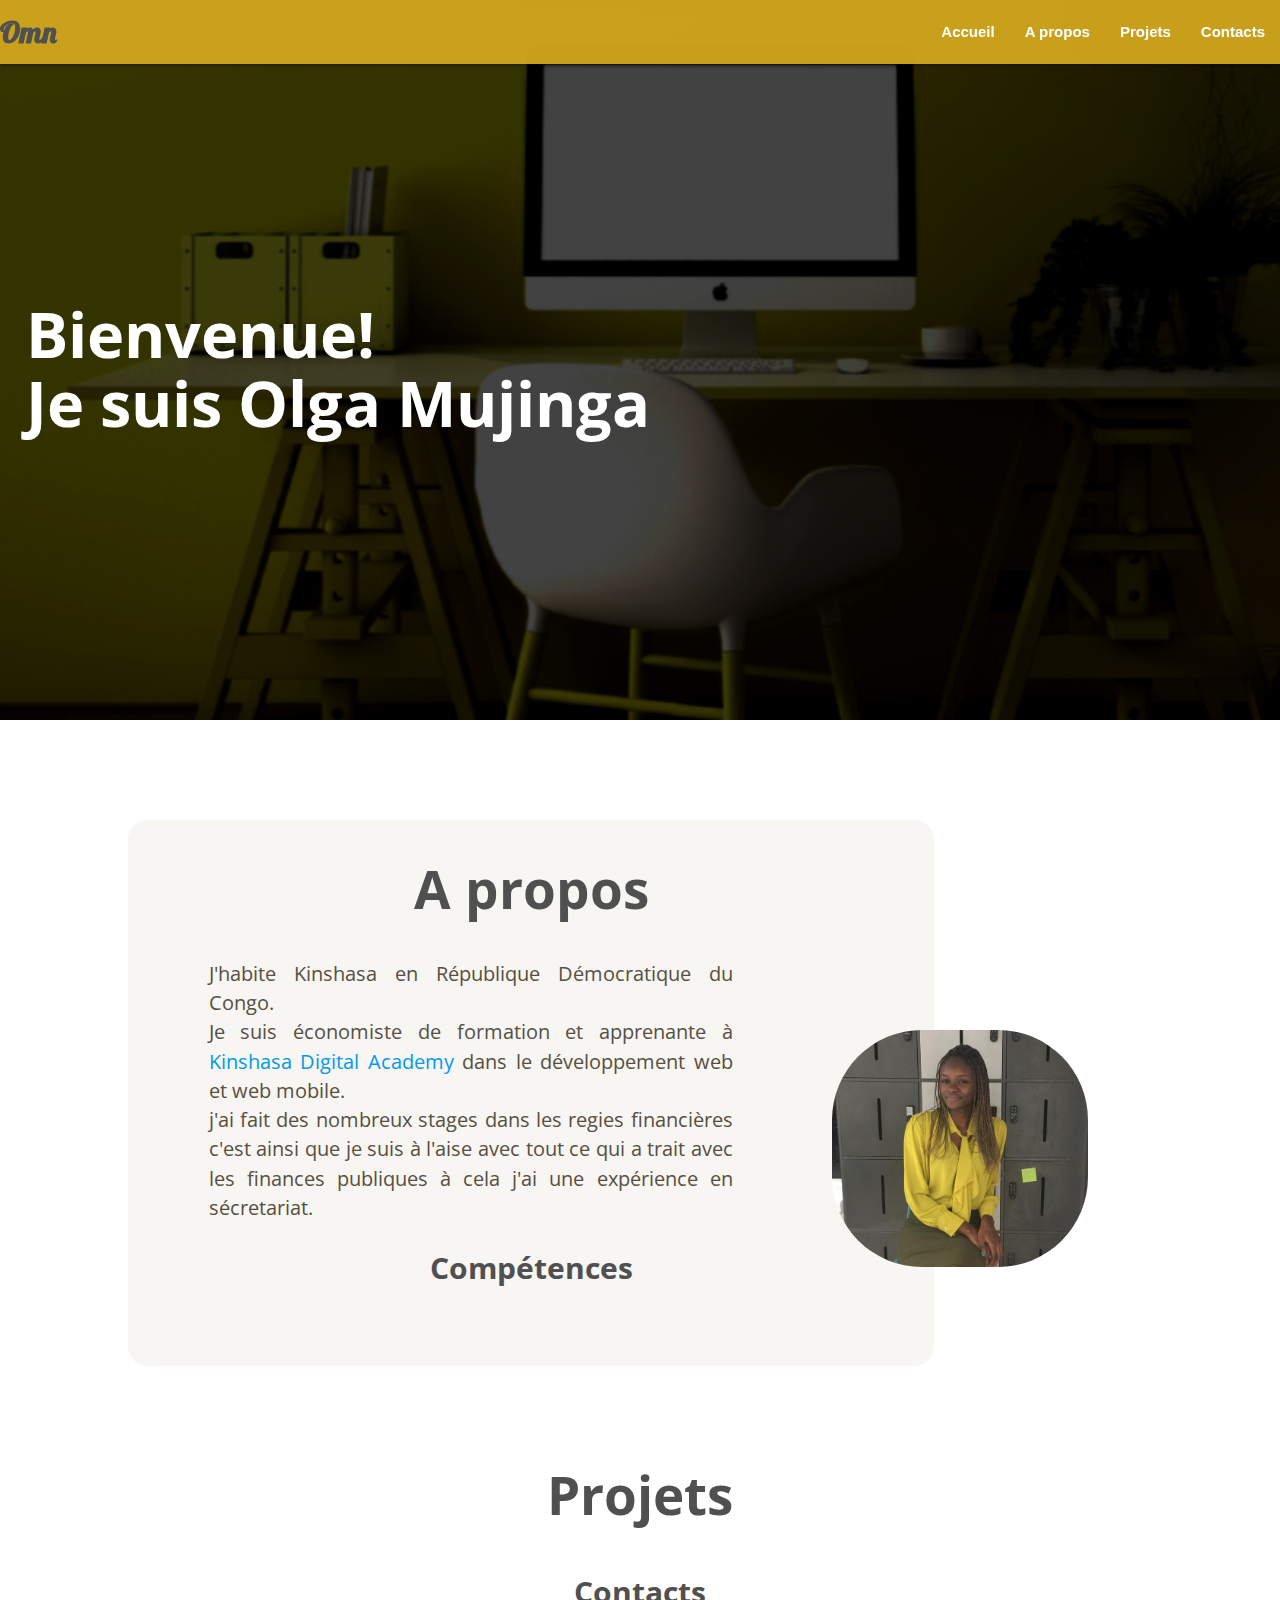
==== index.html @ b08cb693 "mon premier commit" ====
<!DOCTYPE html>
<html lang="en">
  <head>
    <meta charset="UTF-8" />
    <meta http-equiv="X-UA-Compatible" content="IE=edge" />
    <meta name="viewport" content="width=device-width, initial-scale=1.0" />
    <link
      rel="stylesheet"
      href="https://cdnjs.cloudflare.com/ajax/libs/font-awesome/5.15.3/css/all.min.css"
      integrity="sha512-iBBXm8fW90+nuLcSKlbmrPcLa0OT92xO1BIsZ+ywDWZCvqsWgccV3gFoRBv0z+8dLJgyAHIhR35VZc2oM/gI1w=="
      crossorigin="anonymous"
    />
    <link rel="stylesheet" href="css/style.css" />
    <link rel="shortcut icon" href="img/logo.png" type="image/x-icon">

    <title>Document</title>
  </head>
  <body>
    <header>
      <nav class="yellow darken-3">
        <div class="nav-wrapper nav-background">
          <a href="#!" class="nav-background__logo">Omn</a>

          <ul id="nav-mobile" class="right hide-on-med-and-down">
            <li><a href="#section-un">Accueil</a></li>
            <li><a href="#section-deux">A propos</a></li>
            <li><a href="#section-trois">Projets</a></li>
            <li><a href="#section-quatre">Contacts</a></li>
          </ul>

          <a href="#section" data-target="mobile-demo" class="sidenav-trigger">
            <i class="material-icons">Accueil</i></a
          >
          <a
            href="#section-deux"
            data-target="mobile-demo"
            class="sidenav-trigger"
          >
            <i class="material-icons">A propos</i></a
          >
          <a
            href="#section-trois"
            data-target="mobile-demo"
            class="sidenav-trigger"
          >
            <i class="material-icons">Projets</i>
          </a>
          <a
            href="#section-quatre"
            data-target="mobile-demo"
            class="sidenav-trigger"
          >
            <i class="material-icons">Contacts</i></a
          >
        </div>
      </nav>
    </header>
    <section id="section-un" class="section">
      <h1 id="section-un-bienvenu" class="section__bienvenu">
        Bienvenue!
        <br />
        Je suis Olga Mujinga
      </h1>
    </section>

    <section id="section-deux" class="section-deux">
      <div class="section-deux__div1">
        <h2>A propos</h2>
        <p class="section-deux__para">
          J'habite Kinshasa en République Démocratique du Congo. <br />
          Je suis économiste de formation et apprenante à
          <a class="para--link" href="https://www.kinshasadigital.com/academy">
            Kinshasa Digital Academy</a
          >
          dans le développement web et web mobile. <br />
          j'ai fait des nombreux stages dans les regies financières c'est ainsi
          que je suis à l'aise avec tout ce qui a trait avec les finances
          publiques à cela j'ai une expérience en sécretariat.
        </p>
        <p>
          <img
            class="section-deux__img"
            src="img/photolga.jpeg"
            alt="photo d'olga"
          />
        </p>
        <h3>Compétences</h3>
        <p class="section-deux__illustration">
          <i class="fab fa-html5"></i>
          <i class="fab fa-css3"></i>
          <i class="fab fa-js"></i>
          <i class="fab fa-sass"></i>
        </p>
      </div>
    </section>
    <section id="section-trois" class="section-trois">
      <h2 class="section-trois__titre">Projets</h2>
      <div id="liste-projet" class="section-trois__div-global"></div>
    </section>
    <footer id="section-quatre" class="contact">
      <h3>Contacts</h3>
      <div class="section-quatre__illustration">
        <a href="https://github.com/Olga-1234 " target="blank"
          ><i class="fab fa-contact fa-github"></i
        ></a>
        <a href="mailto:monaolgita@gmail.com" target="blank"
          ><i class="fas fa-contact fa-envelope"></i
        ></a>
        <a href=""><i class="fab fa-contact fa-linkedin-in"></i> </a>
      </div>
    </footer>
    <script src="js/animation.js"></script>
    <script src="js/ajax_projets.js"></script>
  </body>
</html>
---- css/style.css ----
@charset "UTF-8";
@import url("https://fonts.googleapis.com/css2?family=Open+Sans:wght@800&display=swap");
@import url("https://fonts.googleapis.com/css2?family=Lobster&display=swap");
* {
  margin: 0;
  padding: 0;
}

html {
  overflow-x: hidden;
}

header {
  width: 100% !important;
  height: none !important;
  position: fixed;
  z-index: 99999;
}

.section {
  width: 100vw !important;
  height: 80vh !important;
  background-color: none !important;
  font-weight: none !important;
  background-image: url("/img/arriere.png") !important;
  background-repeat: no-repeat;
  background-size: cover;
  color: white !important;
  font-size: none !important;
  font-weight: bold;
  font-family: "Open Sans";
  display: flex;
  align-items: center;
  padding: 0 2vw;
}

.nav-background {
  background-color: none !important;
  font-weight: bold !important;
  background-image: none !important;
  background-repeat: no-repeat;
  background-size: cover;
  z-index: 99999;
}
.nav-background__logo {
  position: absolute;
  color: #505050;
  display: inline-block;
  font-size: 2rem;
  padding: 0;
  font-family: "Lobster";
}

@media (max-width: 767px) {
  .nav-background__logo {
    color: transparent;
  }
}
.material-icons {
  font-size: 0.9rem !important;
}

.slidein {
  animation-duration: 3s;
  animation-name: slidein;
  animation-iteration-count: 1;
  animation-direction: normal;
}

@keyframes slidein {
  from {
    margin-left: 40%;
    height: -3%;
  }
  to {
    margin-left: 0%;
    height: -3%;
  }
}
.section-deux {
  padding: 5% 0% 0 10%;
}
.section-deux__div1 {
  background-color: #f6f5f0e5;
  width: 70% !important;
  height: auto !important;
  border-radius: 20px;
}
.section-deux__para {
  width: 65% !important;
  height: auto !important;
  color: #584f43 !important;
  font-size: none !important;
  font-weight: none;
  font-family: "Open Sans";
  font-size: 1.3rem !important;
  text-align: justify;
  margin: 5% 0 0 10%;
}
.section-deux__para--link {
  color: #44351f;
}
.section-deux__img {
  position: absolute;
  border-radius: 90px;
  width: 20% !important;
  height: auto !important;
  margin-left: 55%;
  margin-top: -15%;
}
.section-deux__illustration {
  display: flex;
  justify-content: space-evenly;
  padding-top: 5%;
  padding-bottom: 3%;
}

.fab {
  font-size: 3rem;
}

.fa-html5 {
  color: red;
}

.fa-css3 {
  color: blue;
}

.fa-js {
  color: yellow;
}

.fa-sass {
  color: #d0359b;
}

.section-trois {
  width: 100vw !important;
  height: auto !important;
}
.section-trois .section-trois__div-global {
  display: flex;
  flex-direction: column;
  justify-content: space-around;
  width: 100% !important;
  height: auto !important;
}
.section-trois .section-trois__div-global .div-global__div1 {
  width: 100% !important;
  height: auto !important;
  display: flex;
  flex-direction: row;
  justify-content: space-around;
  padding: 4vh 0;
}
.section-trois .section-trois__div-global .div-global__div1 .div1__titre {
  width: 30% !important;
  height: 100% !important;
}
.section-trois .section-trois__div-global .div-global__div1 .div1__img {
  width: 100% !important;
  height: 100% !important;
  border-radius: 10px;
}
.section-trois .section-trois__div-global .div-global__div1 .div1__text {
  width: 50% !important;
  height: 100% !important;
  border-radius: 10px;
  padding-left: 1rem;
  padding-bottom: 2rem;
  color: #584f43;
  background-color: #f6f5f0e5 !important;
  font-weight: bold !important;
  background-image: none !important;
  background-repeat: no-repeat;
  background-size: cover;
}

.section-quatre__illustration {
  display: flex;
  justify-content: space-evenly;
  padding-top: 5%;
  padding-bottom: 10%;
}
.section-quatre__illustration a {
  font-size: 2rem;
}

.fa-contact {
  color: #423726;
}

.materialize-red {
  background-color: #e51c23 !important;
}

.materialize-red-text {
  color: #e51c23 !important;
}

.materialize-red.lighten-5 {
  background-color: #fdeaeb !important;
}

.materialize-red-text.text-lighten-5 {
  color: #fdeaeb !important;
}

.materialize-red.lighten-4 {
  background-color: #f8c1c3 !important;
}

.materialize-red-text.text-lighten-4 {
  color: #f8c1c3 !important;
}

.materialize-red.lighten-3 {
  background-color: #f3989b !important;
}

.materialize-red-text.text-lighten-3 {
  color: #f3989b !important;
}

.materialize-red.lighten-2 {
  background-color: #ee6e73 !important;
}

.materialize-red-text.text-lighten-2 {
  color: #ee6e73 !important;
}

.materialize-red.lighten-1 {
  background-color: #ea454b !important;
}

.materialize-red-text.text-lighten-1 {
  color: #ea454b !important;
}

.materialize-red.darken-1 {
  background-color: #d0181e !important;
}

.materialize-red-text.text-darken-1 {
  color: #d0181e !important;
}

.materialize-red.darken-2 {
  background-color: #b9151b !important;
}

.materialize-red-text.text-darken-2 {
  color: #b9151b !important;
}

.materialize-red.darken-3 {
  background-color: #a21318 !important;
}

.materialize-red-text.text-darken-3 {
  color: #a21318 !important;
}

.materialize-red.darken-4 {
  background-color: #8b1014 !important;
}

.materialize-red-text.text-darken-4 {
  color: #8b1014 !important;
}

.red {
  background-color: #F44336 !important;
}

.red-text {
  color: #F44336 !important;
}

.red.lighten-5 {
  background-color: #FFEBEE !important;
}

.red-text.text-lighten-5 {
  color: #FFEBEE !important;
}

.red.lighten-4 {
  background-color: #FFCDD2 !important;
}

.red-text.text-lighten-4 {
  color: #FFCDD2 !important;
}

.red.lighten-3 {
  background-color: #EF9A9A !important;
}

.red-text.text-lighten-3 {
  color: #EF9A9A !important;
}

.red.lighten-2 {
  background-color: #E57373 !important;
}

.red-text.text-lighten-2 {
  color: #E57373 !important;
}

.red.lighten-1 {
  background-color: #EF5350 !important;
}

.red-text.text-lighten-1 {
  color: #EF5350 !important;
}

.red.darken-1 {
  background-color: #E53935 !important;
}

.red-text.text-darken-1 {
  color: #E53935 !important;
}

.red.darken-2 {
  background-color: #D32F2F !important;
}

.red-text.text-darken-2 {
  color: #D32F2F !important;
}

.red.darken-3 {
  background-color: #C62828 !important;
}

.red-text.text-darken-3 {
  color: #C62828 !important;
}

.red.darken-4 {
  background-color: #B71C1C !important;
}

.red-text.text-darken-4 {
  color: #B71C1C !important;
}

.red.accent-1 {
  background-color: #FF8A80 !important;
}

.red-text.text-accent-1 {
  color: #FF8A80 !important;
}

.red.accent-2 {
  background-color: #FF5252 !important;
}

.red-text.text-accent-2 {
  color: #FF5252 !important;
}

.red.accent-3 {
  background-color: #FF1744 !important;
}

.red-text.text-accent-3 {
  color: #FF1744 !important;
}

.red.accent-4 {
  background-color: #D50000 !important;
}

.red-text.text-accent-4 {
  color: #D50000 !important;
}

.pink {
  background-color: #e91e63 !important;
}

.pink-text {
  color: #e91e63 !important;
}

.pink.lighten-5 {
  background-color: #fce4ec !important;
}

.pink-text.text-lighten-5 {
  color: #fce4ec !important;
}

.pink.lighten-4 {
  background-color: #f8bbd0 !important;
}

.pink-text.text-lighten-4 {
  color: #f8bbd0 !important;
}

.pink.lighten-3 {
  background-color: #f48fb1 !important;
}

.pink-text.text-lighten-3 {
  color: #f48fb1 !important;
}

.pink.lighten-2 {
  background-color: #f06292 !important;
}

.pink-text.text-lighten-2 {
  color: #f06292 !important;
}

.pink.lighten-1 {
  background-color: #ec407a !important;
}

.pink-text.text-lighten-1 {
  color: #ec407a !important;
}

.pink.darken-1 {
  background-color: #d81b60 !important;
}

.pink-text.text-darken-1 {
  color: #d81b60 !important;
}

.pink.darken-2 {
  background-color: #c2185b !important;
}

.pink-text.text-darken-2 {
  color: #c2185b !important;
}

.pink.darken-3 {
  background-color: #ad1457 !important;
}

.pink-text.text-darken-3 {
  color: #ad1457 !important;
}

.pink.darken-4 {
  background-color: #880e4f !important;
}

.pink-text.text-darken-4 {
  color: #880e4f !important;
}

.pink.accent-1 {
  background-color: #ff80ab !important;
}

.pink-text.text-accent-1 {
  color: #ff80ab !important;
}

.pink.accent-2 {
  background-color: #ff4081 !important;
}

.pink-text.text-accent-2 {
  color: #ff4081 !important;
}

.pink.accent-3 {
  background-color: #f50057 !important;
}

.pink-text.text-accent-3 {
  color: #f50057 !important;
}

.pink.accent-4 {
  background-color: #c51162 !important;
}

.pink-text.text-accent-4 {
  color: #c51162 !important;
}

.purple {
  background-color: #9c27b0 !important;
}

.purple-text {
  color: #9c27b0 !important;
}

.purple.lighten-5 {
  background-color: #f3e5f5 !important;
}

.purple-text.text-lighten-5 {
  color: #f3e5f5 !important;
}

.purple.lighten-4 {
  background-color: #e1bee7 !important;
}

.purple-text.text-lighten-4 {
  color: #e1bee7 !important;
}

.purple.lighten-3 {
  background-color: #ce93d8 !important;
}

.purple-text.text-lighten-3 {
  color: #ce93d8 !important;
}

.purple.lighten-2 {
  background-color: #ba68c8 !important;
}

.purple-text.text-lighten-2 {
  color: #ba68c8 !important;
}

.purple.lighten-1 {
  background-color: #ab47bc !important;
}

.purple-text.text-lighten-1 {
  color: #ab47bc !important;
}

.purple.darken-1 {
  background-color: #8e24aa !important;
}

.purple-text.text-darken-1 {
  color: #8e24aa !important;
}

.purple.darken-2 {
  background-color: #7b1fa2 !important;
}

.purple-text.text-darken-2 {
  color: #7b1fa2 !important;
}

.purple.darken-3 {
  background-color: #6a1b9a !important;
}

.purple-text.text-darken-3 {
  color: #6a1b9a !important;
}

.purple.darken-4 {
  background-color: #4a148c !important;
}

.purple-text.text-darken-4 {
  color: #4a148c !important;
}

.purple.accent-1 {
  background-color: #ea80fc !important;
}

.purple-text.text-accent-1 {
  color: #ea80fc !important;
}

.purple.accent-2 {
  background-color: #e040fb !important;
}

.purple-text.text-accent-2 {
  color: #e040fb !important;
}

.purple.accent-3 {
  background-color: #d500f9 !important;
}

.purple-text.text-accent-3 {
  color: #d500f9 !important;
}

.purple.accent-4 {
  background-color: #aa00ff !important;
}

.purple-text.text-accent-4 {
  color: #aa00ff !important;
}

.deep-purple {
  background-color: #673ab7 !important;
}

.deep-purple-text {
  color: #673ab7 !important;
}

.deep-purple.lighten-5 {
  background-color: #ede7f6 !important;
}

.deep-purple-text.text-lighten-5 {
  color: #ede7f6 !important;
}

.deep-purple.lighten-4 {
  background-color: #d1c4e9 !important;
}

.deep-purple-text.text-lighten-4 {
  color: #d1c4e9 !important;
}

.deep-purple.lighten-3 {
  background-color: #b39ddb !important;
}

.deep-purple-text.text-lighten-3 {
  color: #b39ddb !important;
}

.deep-purple.lighten-2 {
  background-color: #9575cd !important;
}

.deep-purple-text.text-lighten-2 {
  color: #9575cd !important;
}

.deep-purple.lighten-1 {
  background-color: #7e57c2 !important;
}

.deep-purple-text.text-lighten-1 {
  color: #7e57c2 !important;
}

.deep-purple.darken-1 {
  background-color: #5e35b1 !important;
}

.deep-purple-text.text-darken-1 {
  color: #5e35b1 !important;
}

.deep-purple.darken-2 {
  background-color: #512da8 !important;
}

.deep-purple-text.text-darken-2 {
  color: #512da8 !important;
}

.deep-purple.darken-3 {
  background-color: #4527a0 !important;
}

.deep-purple-text.text-darken-3 {
  color: #4527a0 !important;
}

.deep-purple.darken-4 {
  background-color: #311b92 !important;
}

.deep-purple-text.text-darken-4 {
  color: #311b92 !important;
}

.deep-purple.accent-1 {
  background-color: #b388ff !important;
}

.deep-purple-text.text-accent-1 {
  color: #b388ff !important;
}

.deep-purple.accent-2 {
  background-color: #7c4dff !important;
}

.deep-purple-text.text-accent-2 {
  color: #7c4dff !important;
}

.deep-purple.accent-3 {
  background-color: #651fff !important;
}

.deep-purple-text.text-accent-3 {
  color: #651fff !important;
}

.deep-purple.accent-4 {
  background-color: #6200ea !important;
}

.deep-purple-text.text-accent-4 {
  color: #6200ea !important;
}

.indigo {
  background-color: #3f51b5 !important;
}

.indigo-text {
  color: #3f51b5 !important;
}

.indigo.lighten-5 {
  background-color: #e8eaf6 !important;
}

.indigo-text.text-lighten-5 {
  color: #e8eaf6 !important;
}

.indigo.lighten-4 {
  background-color: #c5cae9 !important;
}

.indigo-text.text-lighten-4 {
  color: #c5cae9 !important;
}

.indigo.lighten-3 {
  background-color: #9fa8da !important;
}

.indigo-text.text-lighten-3 {
  color: #9fa8da !important;
}

.indigo.lighten-2 {
  background-color: #7986cb !important;
}

.indigo-text.text-lighten-2 {
  color: #7986cb !important;
}

.indigo.lighten-1 {
  background-color: #5c6bc0 !important;
}

.indigo-text.text-lighten-1 {
  color: #5c6bc0 !important;
}

.indigo.darken-1 {
  background-color: #3949ab !important;
}

.indigo-text.text-darken-1 {
  color: #3949ab !important;
}

.indigo.darken-2 {
  background-color: #303f9f !important;
}

.indigo-text.text-darken-2 {
  color: #303f9f !important;
}

.indigo.darken-3 {
  background-color: #283593 !important;
}

.indigo-text.text-darken-3 {
  color: #283593 !important;
}

.indigo.darken-4 {
  background-color: #1a237e !important;
}

.indigo-text.text-darken-4 {
  color: #1a237e !important;
}

.indigo.accent-1 {
  background-color: #8c9eff !important;
}

.indigo-text.text-accent-1 {
  color: #8c9eff !important;
}

.indigo.accent-2 {
  background-color: #536dfe !important;
}

.indigo-text.text-accent-2 {
  color: #536dfe !important;
}

.indigo.accent-3 {
  background-color: #3d5afe !important;
}

.indigo-text.text-accent-3 {
  color: #3d5afe !important;
}

.indigo.accent-4 {
  background-color: #304ffe !important;
}

.indigo-text.text-accent-4 {
  color: #304ffe !important;
}

.blue {
  background-color: #2196F3 !important;
}

.blue-text {
  color: #2196F3 !important;
}

.blue.lighten-5 {
  background-color: #E3F2FD !important;
}

.blue-text.text-lighten-5 {
  color: #E3F2FD !important;
}

.blue.lighten-4 {
  background-color: #BBDEFB !important;
}

.blue-text.text-lighten-4 {
  color: #BBDEFB !important;
}

.blue.lighten-3 {
  background-color: #90CAF9 !important;
}

.blue-text.text-lighten-3 {
  color: #90CAF9 !important;
}

.blue.lighten-2 {
  background-color: #64B5F6 !important;
}

.blue-text.text-lighten-2 {
  color: #64B5F6 !important;
}

.blue.lighten-1 {
  background-color: #42A5F5 !important;
}

.blue-text.text-lighten-1 {
  color: #42A5F5 !important;
}

.blue.darken-1 {
  background-color: #1E88E5 !important;
}

.blue-text.text-darken-1 {
  color: #1E88E5 !important;
}

.blue.darken-2 {
  background-color: #1976D2 !important;
}

.blue-text.text-darken-2 {
  color: #1976D2 !important;
}

.blue.darken-3 {
  background-color: #1565C0 !important;
}

.blue-text.text-darken-3 {
  color: #1565C0 !important;
}

.blue.darken-4 {
  background-color: #0D47A1 !important;
}

.blue-text.text-darken-4 {
  color: #0D47A1 !important;
}

.blue.accent-1 {
  background-color: #82B1FF !important;
}

.blue-text.text-accent-1 {
  color: #82B1FF !important;
}

.blue.accent-2 {
  background-color: #448AFF !important;
}

.blue-text.text-accent-2 {
  color: #448AFF !important;
}

.blue.accent-3 {
  background-color: #2979FF !important;
}

.blue-text.text-accent-3 {
  color: #2979FF !important;
}

.blue.accent-4 {
  background-color: #2962FF !important;
}

.blue-text.text-accent-4 {
  color: #2962FF !important;
}

.light-blue {
  background-color: #03a9f4 !important;
}

.light-blue-text {
  color: #03a9f4 !important;
}

.light-blue.lighten-5 {
  background-color: #e1f5fe !important;
}

.light-blue-text.text-lighten-5 {
  color: #e1f5fe !important;
}

.light-blue.lighten-4 {
  background-color: #b3e5fc !important;
}

.light-blue-text.text-lighten-4 {
  color: #b3e5fc !important;
}

.light-blue.lighten-3 {
  background-color: #81d4fa !important;
}

.light-blue-text.text-lighten-3 {
  color: #81d4fa !important;
}

.light-blue.lighten-2 {
  background-color: #4fc3f7 !important;
}

.light-blue-text.text-lighten-2 {
  color: #4fc3f7 !important;
}

.light-blue.lighten-1 {
  background-color: #29b6f6 !important;
}

.light-blue-text.text-lighten-1 {
  color: #29b6f6 !important;
}

.light-blue.darken-1 {
  background-color: #039be5 !important;
}

.light-blue-text.text-darken-1 {
  color: #039be5 !important;
}

.light-blue.darken-2 {
  background-color: #0288d1 !important;
}

.light-blue-text.text-darken-2 {
  color: #0288d1 !important;
}

.light-blue.darken-3 {
  background-color: #0277bd !important;
}

.light-blue-text.text-darken-3 {
  color: #0277bd !important;
}

.light-blue.darken-4 {
  background-color: #01579b !important;
}

.light-blue-text.text-darken-4 {
  color: #01579b !important;
}

.light-blue.accent-1 {
  background-color: #80d8ff !important;
}

.light-blue-text.text-accent-1 {
  color: #80d8ff !important;
}

.light-blue.accent-2 {
  background-color: #40c4ff !important;
}

.light-blue-text.text-accent-2 {
  color: #40c4ff !important;
}

.light-blue.accent-3 {
  background-color: #00b0ff !important;
}

.light-blue-text.text-accent-3 {
  color: #00b0ff !important;
}

.light-blue.accent-4 {
  background-color: #0091ea !important;
}

.light-blue-text.text-accent-4 {
  color: #0091ea !important;
}

.cyan {
  background-color: #00bcd4 !important;
}

.cyan-text {
  color: #00bcd4 !important;
}

.cyan.lighten-5 {
  background-color: #e0f7fa !important;
}

.cyan-text.text-lighten-5 {
  color: #e0f7fa !important;
}

.cyan.lighten-4 {
  background-color: #b2ebf2 !important;
}

.cyan-text.text-lighten-4 {
  color: #b2ebf2 !important;
}

.cyan.lighten-3 {
  background-color: #80deea !important;
}

.cyan-text.text-lighten-3 {
  color: #80deea !important;
}

.cyan.lighten-2 {
  background-color: #4dd0e1 !important;
}

.cyan-text.text-lighten-2 {
  color: #4dd0e1 !important;
}

.cyan.lighten-1 {
  background-color: #26c6da !important;
}

.cyan-text.text-lighten-1 {
  color: #26c6da !important;
}

.cyan.darken-1 {
  background-color: #00acc1 !important;
}

.cyan-text.text-darken-1 {
  color: #00acc1 !important;
}

.cyan.darken-2 {
  background-color: #0097a7 !important;
}

.cyan-text.text-darken-2 {
  color: #0097a7 !important;
}

.cyan.darken-3 {
  background-color: #00838f !important;
}

.cyan-text.text-darken-3 {
  color: #00838f !important;
}

.cyan.darken-4 {
  background-color: #006064 !important;
}

.cyan-text.text-darken-4 {
  color: #006064 !important;
}

.cyan.accent-1 {
  background-color: #84ffff !important;
}

.cyan-text.text-accent-1 {
  color: #84ffff !important;
}

.cyan.accent-2 {
  background-color: #18ffff !important;
}

.cyan-text.text-accent-2 {
  color: #18ffff !important;
}

.cyan.accent-3 {
  background-color: #00e5ff !important;
}

.cyan-text.text-accent-3 {
  color: #00e5ff !important;
}

.cyan.accent-4 {
  background-color: #00b8d4 !important;
}

.cyan-text.text-accent-4 {
  color: #00b8d4 !important;
}

.teal {
  background-color: #009688 !important;
}

.teal-text {
  color: #009688 !important;
}

.teal.lighten-5 {
  background-color: #e0f2f1 !important;
}

.teal-text.text-lighten-5 {
  color: #e0f2f1 !important;
}

.teal.lighten-4 {
  background-color: #b2dfdb !important;
}

.teal-text.text-lighten-4 {
  color: #b2dfdb !important;
}

.teal.lighten-3 {
  background-color: #80cbc4 !important;
}

.teal-text.text-lighten-3 {
  color: #80cbc4 !important;
}

.teal.lighten-2 {
  background-color: #4db6ac !important;
}

.teal-text.text-lighten-2 {
  color: #4db6ac !important;
}

.teal.lighten-1 {
  background-color: #26a69a !important;
}

.teal-text.text-lighten-1 {
  color: #26a69a !important;
}

.teal.darken-1 {
  background-color: #00897b !important;
}

.teal-text.text-darken-1 {
  color: #00897b !important;
}

.teal.darken-2 {
  background-color: #00796b !important;
}

.teal-text.text-darken-2 {
  color: #00796b !important;
}

.teal.darken-3 {
  background-color: #00695c !important;
}

.teal-text.text-darken-3 {
  color: #00695c !important;
}

.teal.darken-4 {
  background-color: #004d40 !important;
}

.teal-text.text-darken-4 {
  color: #004d40 !important;
}

.teal.accent-1 {
  background-color: #a7ffeb !important;
}

.teal-text.text-accent-1 {
  color: #a7ffeb !important;
}

.teal.accent-2 {
  background-color: #64ffda !important;
}

.teal-text.text-accent-2 {
  color: #64ffda !important;
}

.teal.accent-3 {
  background-color: #1de9b6 !important;
}

.teal-text.text-accent-3 {
  color: #1de9b6 !important;
}

.teal.accent-4 {
  background-color: #00bfa5 !important;
}

.teal-text.text-accent-4 {
  color: #00bfa5 !important;
}

.green {
  background-color: #4CAF50 !important;
}

.green-text {
  color: #4CAF50 !important;
}

.green.lighten-5 {
  background-color: #E8F5E9 !important;
}

.green-text.text-lighten-5 {
  color: #E8F5E9 !important;
}

.green.lighten-4 {
  background-color: #C8E6C9 !important;
}

.green-text.text-lighten-4 {
  color: #C8E6C9 !important;
}

.green.lighten-3 {
  background-color: #A5D6A7 !important;
}

.green-text.text-lighten-3 {
  color: #A5D6A7 !important;
}

.green.lighten-2 {
  background-color: #81C784 !important;
}

.green-text.text-lighten-2 {
  color: #81C784 !important;
}

.green.lighten-1 {
  background-color: #66BB6A !important;
}

.green-text.text-lighten-1 {
  color: #66BB6A !important;
}

.green.darken-1 {
  background-color: #43A047 !important;
}

.green-text.text-darken-1 {
  color: #43A047 !important;
}

.green.darken-2 {
  background-color: #388E3C !important;
}

.green-text.text-darken-2 {
  color: #388E3C !important;
}

.green.darken-3 {
  background-color: #2E7D32 !important;
}

.green-text.text-darken-3 {
  color: #2E7D32 !important;
}

.green.darken-4 {
  background-color: #1B5E20 !important;
}

.green-text.text-darken-4 {
  color: #1B5E20 !important;
}

.green.accent-1 {
  background-color: #B9F6CA !important;
}

.green-text.text-accent-1 {
  color: #B9F6CA !important;
}

.green.accent-2 {
  background-color: #69F0AE !important;
}

.green-text.text-accent-2 {
  color: #69F0AE !important;
}

.green.accent-3 {
  background-color: #00E676 !important;
}

.green-text.text-accent-3 {
  color: #00E676 !important;
}

.green.accent-4 {
  background-color: #00C853 !important;
}

.green-text.text-accent-4 {
  color: #00C853 !important;
}

.light-green {
  background-color: #8bc34a !important;
}

.light-green-text {
  color: #8bc34a !important;
}

.light-green.lighten-5 {
  background-color: #f1f8e9 !important;
}

.light-green-text.text-lighten-5 {
  color: #f1f8e9 !important;
}

.light-green.lighten-4 {
  background-color: #dcedc8 !important;
}

.light-green-text.text-lighten-4 {
  color: #dcedc8 !important;
}

.light-green.lighten-3 {
  background-color: #c5e1a5 !important;
}

.light-green-text.text-lighten-3 {
  color: #c5e1a5 !important;
}

.light-green.lighten-2 {
  background-color: #aed581 !important;
}

.light-green-text.text-lighten-2 {
  color: #aed581 !important;
}

.light-green.lighten-1 {
  background-color: #9ccc65 !important;
}

.light-green-text.text-lighten-1 {
  color: #9ccc65 !important;
}

.light-green.darken-1 {
  background-color: #7cb342 !important;
}

.light-green-text.text-darken-1 {
  color: #7cb342 !important;
}

.light-green.darken-2 {
  background-color: #689f38 !important;
}

.light-green-text.text-darken-2 {
  color: #689f38 !important;
}

.light-green.darken-3 {
  background-color: #558b2f !important;
}

.light-green-text.text-darken-3 {
  color: #558b2f !important;
}

.light-green.darken-4 {
  background-color: #33691e !important;
}

.light-green-text.text-darken-4 {
  color: #33691e !important;
}

.light-green.accent-1 {
  background-color: #ccff90 !important;
}

.light-green-text.text-accent-1 {
  color: #ccff90 !important;
}

.light-green.accent-2 {
  background-color: #b2ff59 !important;
}

.light-green-text.text-accent-2 {
  color: #b2ff59 !important;
}

.light-green.accent-3 {
  background-color: #76ff03 !important;
}

.light-green-text.text-accent-3 {
  color: #76ff03 !important;
}

.light-green.accent-4 {
  background-color: #64dd17 !important;
}

.light-green-text.text-accent-4 {
  color: #64dd17 !important;
}

.lime {
  background-color: #cddc39 !important;
}

.lime-text {
  color: #cddc39 !important;
}

.lime.lighten-5 {
  background-color: #f9fbe7 !important;
}

.lime-text.text-lighten-5 {
  color: #f9fbe7 !important;
}

.lime.lighten-4 {
  background-color: #f0f4c3 !important;
}

.lime-text.text-lighten-4 {
  color: #f0f4c3 !important;
}

.lime.lighten-3 {
  background-color: #e6ee9c !important;
}

.lime-text.text-lighten-3 {
  color: #e6ee9c !important;
}

.lime.lighten-2 {
  background-color: #dce775 !important;
}

.lime-text.text-lighten-2 {
  color: #dce775 !important;
}

.lime.lighten-1 {
  background-color: #d4e157 !important;
}

.lime-text.text-lighten-1 {
  color: #d4e157 !important;
}

.lime.darken-1 {
  background-color: #c0ca33 !important;
}

.lime-text.text-darken-1 {
  color: #c0ca33 !important;
}

.lime.darken-2 {
  background-color: #afb42b !important;
}

.lime-text.text-darken-2 {
  color: #afb42b !important;
}

.lime.darken-3 {
  background-color: #9e9d24 !important;
}

.lime-text.text-darken-3 {
  color: #9e9d24 !important;
}

.lime.darken-4 {
  background-color: #827717 !important;
}

.lime-text.text-darken-4 {
  color: #827717 !important;
}

.lime.accent-1 {
  background-color: #f4ff81 !important;
}

.lime-text.text-accent-1 {
  color: #f4ff81 !important;
}

.lime.accent-2 {
  background-color: #eeff41 !important;
}

.lime-text.text-accent-2 {
  color: #eeff41 !important;
}

.lime.accent-3 {
  background-color: #c6ff00 !important;
}

.lime-text.text-accent-3 {
  color: #c6ff00 !important;
}

.lime.accent-4 {
  background-color: #aeea00 !important;
}

.lime-text.text-accent-4 {
  color: #aeea00 !important;
}

.yellow {
  background-color: #ffeb3b !important;
}

.yellow-text {
  color: #ffeb3b !important;
}

.yellow.lighten-5 {
  background-color: #fffde7 !important;
}

.yellow-text.text-lighten-5 {
  color: #fffde7 !important;
}

.yellow.lighten-4 {
  background-color: #fff9c4 !important;
}

.yellow-text.text-lighten-4 {
  color: #fff9c4 !important;
}

.yellow.lighten-3 {
  background-color: #fff59d !important;
}

.yellow-text.text-lighten-3 {
  color: #fff59d !important;
}

.yellow.lighten-2 {
  background-color: #fff176 !important;
}

.yellow-text.text-lighten-2 {
  color: #fff176 !important;
}

.yellow.lighten-1 {
  background-color: #ffee58 !important;
}

.yellow-text.text-lighten-1 {
  color: #ffee58 !important;
}

.yellow.darken-1 {
  background-color: #fdd835 !important;
}

.yellow-text.text-darken-1 {
  color: #fdd835 !important;
}

.yellow.darken-2 {
  background-color: #fbc02d !important;
}

.yellow-text.text-darken-2 {
  color: #fbc02d !important;
}

.yellow.darken-3 {
  background-color: #d4a91cef !important;
}

.yellow-text.text-darken-3 {
  color: #d4a91cef !important;
}

.yellow.darken-4 {
  background-color: #f57f17 !important;
}

.yellow-text.text-darken-4 {
  color: #f57f17 !important;
}

.yellow.accent-1 {
  background-color: #ffff8d !important;
}

.yellow-text.text-accent-1 {
  color: #ffff8d !important;
}

.yellow.accent-2 {
  background-color: #ffff00 !important;
}

.yellow-text.text-accent-2 {
  color: #ffff00 !important;
}

.yellow.accent-3 {
  background-color: #ffea00 !important;
}

.yellow-text.text-accent-3 {
  color: #ffea00 !important;
}

.yellow.accent-4 {
  background-color: #ffd600 !important;
}

.yellow-text.text-accent-4 {
  color: #ffd600 !important;
}

.amber {
  background-color: #ffc107 !important;
}

.amber-text {
  color: #ffc107 !important;
}

.amber.lighten-5 {
  background-color: #fff8e1 !important;
}

.amber-text.text-lighten-5 {
  color: #fff8e1 !important;
}

.amber.lighten-4 {
  background-color: #ffecb3 !important;
}

.amber-text.text-lighten-4 {
  color: #ffecb3 !important;
}

.amber.lighten-3 {
  background-color: #ffe082 !important;
}

.amber-text.text-lighten-3 {
  color: #ffe082 !important;
}

.amber.lighten-2 {
  background-color: #ffd54f !important;
}

.amber-text.text-lighten-2 {
  color: #ffd54f !important;
}

.amber.lighten-1 {
  background-color: #ffca28 !important;
}

.amber-text.text-lighten-1 {
  color: #ffca28 !important;
}

.amber.darken-1 {
  background-color: #ffb300 !important;
}

.amber-text.text-darken-1 {
  color: #ffb300 !important;
}

.amber.darken-2 {
  background-color: #ffa000 !important;
}

.amber-text.text-darken-2 {
  color: #ffa000 !important;
}

.amber.darken-3 {
  background-color: #ff8f00 !important;
}

.amber-text.text-darken-3 {
  color: #ff8f00 !important;
}

.amber.darken-4 {
  background-color: #ff6f00 !important;
}

.amber-text.text-darken-4 {
  color: #ff6f00 !important;
}

.amber.accent-1 {
  background-color: #ffe57f !important;
}

.amber-text.text-accent-1 {
  color: #ffe57f !important;
}

.amber.accent-2 {
  background-color: #ffd740 !important;
}

.amber-text.text-accent-2 {
  color: #ffd740 !important;
}

.amber.accent-3 {
  background-color: #ffc400 !important;
}

.amber-text.text-accent-3 {
  color: #ffc400 !important;
}

.amber.accent-4 {
  background-color: #ffab00 !important;
}

.amber-text.text-accent-4 {
  color: #ffab00 !important;
}

.orange {
  background-color: #ff9800 !important;
}

.orange-text {
  color: #ff9800 !important;
}

.orange.lighten-5 {
  background-color: #fff3e0 !important;
}

.orange-text.text-lighten-5 {
  color: #fff3e0 !important;
}

.orange.lighten-4 {
  background-color: #ffe0b2 !important;
}

.orange-text.text-lighten-4 {
  color: #ffe0b2 !important;
}

.orange.lighten-3 {
  background-color: #ffcc80 !important;
}

.orange-text.text-lighten-3 {
  color: #ffcc80 !important;
}

.orange.lighten-2 {
  background-color: #ffb74d !important;
}

.orange-text.text-lighten-2 {
  color: #ffb74d !important;
}

.orange.lighten-1 {
  background-color: #ffa726 !important;
}

.orange-text.text-lighten-1 {
  color: #ffa726 !important;
}

.orange.darken-1 {
  background-color: #fb8c00 !important;
}

.orange-text.text-darken-1 {
  color: #fb8c00 !important;
}

.orange.darken-2 {
  background-color: #f57c00 !important;
}

.orange-text.text-darken-2 {
  color: #f57c00 !important;
}

.orange.darken-3 {
  background-color: #ef6c00 !important;
}

.orange-text.text-darken-3 {
  color: #ef6c00 !important;
}

.orange.darken-4 {
  background-color: #e65100 !important;
}

.orange-text.text-darken-4 {
  color: #e65100 !important;
}

.orange.accent-1 {
  background-color: #ffd180 !important;
}

.orange-text.text-accent-1 {
  color: #ffd180 !important;
}

.orange.accent-2 {
  background-color: #ffab40 !important;
}

.orange-text.text-accent-2 {
  color: #ffab40 !important;
}

.orange.accent-3 {
  background-color: #ff9100 !important;
}

.orange-text.text-accent-3 {
  color: #ff9100 !important;
}

.orange.accent-4 {
  background-color: #ff6d00 !important;
}

.orange-text.text-accent-4 {
  color: #ff6d00 !important;
}

.deep-orange {
  background-color: #ff5722 !important;
}

.deep-orange-text {
  color: #ff5722 !important;
}

.deep-orange.lighten-5 {
  background-color: #fbe9e7 !important;
}

.deep-orange-text.text-lighten-5 {
  color: #fbe9e7 !important;
}

.deep-orange.lighten-4 {
  background-color: #ffccbc !important;
}

.deep-orange-text.text-lighten-4 {
  color: #ffccbc !important;
}

.deep-orange.lighten-3 {
  background-color: #ffab91 !important;
}

.deep-orange-text.text-lighten-3 {
  color: #ffab91 !important;
}

.deep-orange.lighten-2 {
  background-color: #ff8a65 !important;
}

.deep-orange-text.text-lighten-2 {
  color: #ff8a65 !important;
}

.deep-orange.lighten-1 {
  background-color: #ff7043 !important;
}

.deep-orange-text.text-lighten-1 {
  color: #ff7043 !important;
}

.deep-orange.darken-1 {
  background-color: #f4511e !important;
}

.deep-orange-text.text-darken-1 {
  color: #f4511e !important;
}

.deep-orange.darken-2 {
  background-color: #e64a19 !important;
}

.deep-orange-text.text-darken-2 {
  color: #e64a19 !important;
}

.deep-orange.darken-3 {
  background-color: #d84315 !important;
}

.deep-orange-text.text-darken-3 {
  color: #d84315 !important;
}

.deep-orange.darken-4 {
  background-color: #bf360c !important;
}

.deep-orange-text.text-darken-4 {
  color: #bf360c !important;
}

.deep-orange.accent-1 {
  background-color: #ff9e80 !important;
}

.deep-orange-text.text-accent-1 {
  color: #ff9e80 !important;
}

.deep-orange.accent-2 {
  background-color: #ff6e40 !important;
}

.deep-orange-text.text-accent-2 {
  color: #ff6e40 !important;
}

.deep-orange.accent-3 {
  background-color: #ff3d00 !important;
}

.deep-orange-text.text-accent-3 {
  color: #ff3d00 !important;
}

.deep-orange.accent-4 {
  background-color: #dd2c00 !important;
}

.deep-orange-text.text-accent-4 {
  color: #dd2c00 !important;
}

.brown {
  background-color: #795548 !important;
}

.brown-text {
  color: #795548 !important;
}

.brown.lighten-5 {
  background-color: #efebe9 !important;
}

.brown-text.text-lighten-5 {
  color: #efebe9 !important;
}

.brown.lighten-4 {
  background-color: #d7ccc8 !important;
}

.brown-text.text-lighten-4 {
  color: #d7ccc8 !important;
}

.brown.lighten-3 {
  background-color: #bcaaa4 !important;
}

.brown-text.text-lighten-3 {
  color: #bcaaa4 !important;
}

.brown.lighten-2 {
  background-color: #a1887f !important;
}

.brown-text.text-lighten-2 {
  color: #a1887f !important;
}

.brown.lighten-1 {
  background-color: #8d6e63 !important;
}

.brown-text.text-lighten-1 {
  color: #8d6e63 !important;
}

.brown.darken-1 {
  background-color: #6d4c41 !important;
}

.brown-text.text-darken-1 {
  color: #6d4c41 !important;
}

.brown.darken-2 {
  background-color: #5d4037 !important;
}

.brown-text.text-darken-2 {
  color: #5d4037 !important;
}

.brown.darken-3 {
  background-color: #4e342e !important;
}

.brown-text.text-darken-3 {
  color: #4e342e !important;
}

.brown.darken-4 {
  background-color: #3e2723 !important;
}

.brown-text.text-darken-4 {
  color: #3e2723 !important;
}

.blue-grey {
  background-color: #607d8b !important;
}

.blue-grey-text {
  color: #607d8b !important;
}

.blue-grey.lighten-5 {
  background-color: #eceff1 !important;
}

.blue-grey-text.text-lighten-5 {
  color: #eceff1 !important;
}

.blue-grey.lighten-4 {
  background-color: #cfd8dc !important;
}

.blue-grey-text.text-lighten-4 {
  color: #cfd8dc !important;
}

.blue-grey.lighten-3 {
  background-color: #b0bec5 !important;
}

.blue-grey-text.text-lighten-3 {
  color: #b0bec5 !important;
}

.blue-grey.lighten-2 {
  background-color: #90a4ae !important;
}

.blue-grey-text.text-lighten-2 {
  color: #90a4ae !important;
}

.blue-grey.lighten-1 {
  background-color: #78909c !important;
}

.blue-grey-text.text-lighten-1 {
  color: #78909c !important;
}

.blue-grey.darken-1 {
  background-color: #546e7a !important;
}

.blue-grey-text.text-darken-1 {
  color: #546e7a !important;
}

.blue-grey.darken-2 {
  background-color: #455a64 !important;
}

.blue-grey-text.text-darken-2 {
  color: #455a64 !important;
}

.blue-grey.darken-3 {
  background-color: #37474f !important;
}

.blue-grey-text.text-darken-3 {
  color: #37474f !important;
}

.blue-grey.darken-4 {
  background-color: #263238 !important;
}

.blue-grey-text.text-darken-4 {
  color: #263238 !important;
}

.grey {
  background-color: #9e9e9e !important;
}

.grey-text {
  color: #9e9e9e !important;
}

.grey.lighten-5 {
  background-color: #fafafa !important;
}

.grey-text.text-lighten-5 {
  color: #fafafa !important;
}

.grey.lighten-4 {
  background-color: #f5f5f5 !important;
}

.grey-text.text-lighten-4 {
  color: #f5f5f5 !important;
}

.grey.lighten-3 {
  background-color: #eeeeee !important;
}

.grey-text.text-lighten-3 {
  color: #eeeeee !important;
}

.grey.lighten-2 {
  background-color: #e0e0e0 !important;
}

.grey-text.text-lighten-2 {
  color: #e0e0e0 !important;
}

.grey.lighten-1 {
  background-color: #bdbdbd !important;
}

.grey-text.text-lighten-1 {
  color: #bdbdbd !important;
}

.grey.darken-1 {
  background-color: #757575 !important;
}

.grey-text.text-darken-1 {
  color: #757575 !important;
}

.grey.darken-2 {
  background-color: #616161 !important;
}

.grey-text.text-darken-2 {
  color: #616161 !important;
}

.grey.darken-3 {
  background-color: #424242 !important;
}

.grey-text.text-darken-3 {
  color: #424242 !important;
}

.grey.darken-4 {
  background-color: #212121 !important;
}

.grey-text.text-darken-4 {
  color: #212121 !important;
}

.black {
  background-color: #000000 !important;
}

.black-text {
  color: #000000 !important;
}

.white {
  background-color: #FFFFFF !important;
}

.white-text {
  color: #FFFFFF !important;
}

.transparent {
  background-color: #ffffff00 !important;
}

.transparent-text {
  color: #ffffff00 !important;
}

html {
  box-sizing: border-box;
}

*, *:before, *:after {
  box-sizing: inherit;
}

button,
input,
optgroup,
select,
textarea {
  font-family: -apple-system, BlinkMacSystemFont, "Segoe UI", Roboto, Oxygen-Sans, Ubuntu, Cantarell, "Helvetica Neue", sans-serif;
}

ul:not(.browser-default) {
  padding-left: 0;
  list-style-type: none;
}
ul:not(.browser-default) > li {
  list-style-type: none;
}

a {
  color: #039be5;
  text-decoration: none;
  -webkit-tap-highlight-color: transparent;
}

.valign-wrapper {
  display: flex;
  align-items: center;
}

.clearfix {
  clear: both;
}

.z-depth-0 {
  box-shadow: none !important;
}

/* 2dp elevation modified*/
.z-depth-1, nav {
  box-shadow: 0 2px 2px 0 rgba(0, 0, 0, 0.14), 0 3px 1px -2px rgba(0, 0, 0, 0.12), 0 1px 5px 0 rgba(0, 0, 0, 0.2);
}

.z-depth-1-half {
  box-shadow: 0 3px 3px 0 rgba(0, 0, 0, 0.14), 0 1px 7px 0 rgba(0, 0, 0, 0.12), 0 3px 1px -1px rgba(0, 0, 0, 0.2);
}

/* 6dp elevation modified*/
.z-depth-2 {
  box-shadow: 0 4px 5px 0 rgba(0, 0, 0, 0.14), 0 1px 10px 0 rgba(0, 0, 0, 0.12), 0 2px 4px -1px rgba(0, 0, 0, 0.3);
}

/* 12dp elevation modified*/
.z-depth-3 {
  box-shadow: 0 8px 17px 2px rgba(0, 0, 0, 0.14), 0 3px 14px 2px rgba(0, 0, 0, 0.12), 0 5px 5px -3px rgba(0, 0, 0, 0.2);
}

/* 16dp elevation */
.z-depth-4 {
  box-shadow: 0 16px 24px 2px rgba(0, 0, 0, 0.14), 0 6px 30px 5px rgba(0, 0, 0, 0.12), 0 8px 10px -7px rgba(0, 0, 0, 0.2);
}

/* 24dp elevation */
.z-depth-5 {
  box-shadow: 0 24px 38px 3px rgba(0, 0, 0, 0.14), 0 9px 46px 8px rgba(0, 0, 0, 0.12), 0 11px 15px -7px rgba(0, 0, 0, 0.2);
}

.hoverable {
  transition: box-shadow 0.25s;
}
.hoverable:hover {
  box-shadow: 0 8px 17px 0 rgba(0, 0, 0, 0.2), 0 6px 20px 0 rgba(0, 0, 0, 0.19);
}

.divider {
  height: 1px;
  overflow: hidden;
  background-color: #e0e0e0;
}

blockquote {
  margin: 20px 0;
  padding-left: 1.5rem;
  border-left: 5px solid #ee6e73;
}

i {
  line-height: inherit;
}
i.left {
  float: left;
  margin-right: 15px;
}
i.right {
  float: right;
  margin-left: 15px;
}
i.tiny {
  font-size: 1rem;
}
i.small {
  font-size: 2rem;
}
i.medium {
  font-size: 4rem;
}
i.large {
  font-size: 6rem;
}

img.responsive-img,
video.responsive-video {
  max-width: 100%;
  height: auto;
}

.pagination li {
  display: inline-block;
  border-radius: 2px;
  text-align: center;
  vertical-align: top;
  height: 30px;
}
.pagination li a {
  color: #444;
  display: inline-block;
  font-size: 1.2rem;
  padding: 0 10px;
  line-height: 30px;
}
.pagination li.active a {
  color: #fff;
}
.pagination li.active {
  background-color: #ee6e73;
}
.pagination li.disabled a {
  cursor: default;
  color: #999;
}
.pagination li i {
  font-size: 2rem;
}
.pagination li.pages ul li {
  display: inline-block;
  float: none;
}

@media only screen and (max-width : 992px) {
  .pagination {
    width: 100%;
  }
  .pagination li.prev,
.pagination li.next {
    width: 10%;
  }
  .pagination li.pages {
    width: 80%;
    overflow: hidden;
    white-space: nowrap;
  }
}
.breadcrumb {
  font-size: 18px;
  color: rgba(255, 255, 255, 0.7);
}
.breadcrumb i,
.breadcrumb [class^=mdi-], .breadcrumb [class*=mdi-],
.breadcrumb i.material-icons {
  display: inline-block;
  float: left;
  font-size: 24px;
}
.breadcrumb:before {
  content: "";
  color: rgba(255, 255, 255, 0.7);
  vertical-align: top;
  display: inline-block;
  font-family: "Material Icons";
  font-weight: normal;
  font-style: normal;
  font-size: 25px;
  margin: 0 10px 0 8px;
  -webkit-font-smoothing: antialiased;
}
.breadcrumb:first-child:before {
  display: none;
}
.breadcrumb:last-child {
  color: #fff;
}

.parallax-container {
  position: relative;
  overflow: hidden;
  height: 500px;
}
.parallax-container .parallax {
  position: absolute;
  top: 0;
  left: 0;
  right: 0;
  bottom: 0;
  z-index: -1;
}
.parallax-container .parallax img {
  opacity: 0;
  position: absolute;
  left: 50%;
  bottom: 0;
  min-width: 100%;
  min-height: 100%;
  transform: translate3d(0, 0, 0);
  transform: translateX(-50%);
}

.pin-top, .pin-bottom {
  position: relative;
}

.pinned {
  position: fixed !important;
}

/*********************
  Transition Classes
**********************/
ul.staggered-list li {
  opacity: 0;
}

.fade-in {
  opacity: 0;
  transform-origin: 0 50%;
}

/*********************
  Media Query Classes
**********************/
@media only screen and (max-width : 600px) {
  .hide-on-small-only, .hide-on-small-and-down {
    display: none !important;
  }
}

@media only screen and (max-width : 992px) {
  .hide-on-med-and-down {
    display: none !important;
  }
}

@media only screen and (min-width : 601px) {
  .hide-on-med-and-up {
    display: none !important;
  }
}

@media only screen and (min-width: 600px) and (max-width: 992px) {
  .hide-on-med-only {
    display: none !important;
  }
}

@media only screen and (min-width : 993px) {
  .hide-on-large-only {
    display: none !important;
  }
}

@media only screen and (min-width : 1201px) {
  .hide-on-extra-large-only {
    display: none !important;
  }
}

@media only screen and (min-width : 1201px) {
  .show-on-extra-large {
    display: block !important;
  }
}

@media only screen and (min-width : 993px) {
  .show-on-large {
    display: block !important;
  }
}

@media only screen and (min-width: 600px) and (max-width: 992px) {
  .show-on-medium {
    display: block !important;
  }
}

@media only screen and (max-width : 600px) {
  .show-on-small {
    display: block !important;
  }
}

@media only screen and (min-width : 601px) {
  .show-on-medium-and-up {
    display: block !important;
  }
}

@media only screen and (max-width : 992px) {
  .show-on-medium-and-down {
    display: block !important;
  }
}

@media only screen and (max-width : 600px) {
  .center-on-small-only {
    text-align: center;
  }
}

.page-footer {
  padding-top: 20px;
  color: #fff;
  background-color: #ee6e73;
}
.page-footer .footer-copyright {
  overflow: hidden;
  min-height: 50px;
  display: flex;
  align-items: center;
  justify-content: space-between;
  padding: 10px 0px;
  color: rgba(255, 255, 255, 0.8);
  background-color: rgba(51, 51, 51, 0.08);
}

table, th, td {
  border: none;
}

table {
  width: 100%;
  display: table;
  border-collapse: collapse;
  border-spacing: 0;
}
table.striped tr {
  border-bottom: none;
}
table.striped > tbody > tr:nth-child(odd) {
  background-color: rgba(242, 242, 242, 0.5);
}
table.striped > tbody > tr > td {
  border-radius: 0;
}
table.highlight > tbody > tr {
  transition: background-color 0.25s ease;
}
table.highlight > tbody > tr:hover {
  background-color: rgba(242, 242, 242, 0.5);
}
table.centered thead tr th, table.centered tbody tr td {
  text-align: center;
}

tr {
  border-bottom: 1px solid rgba(0, 0, 0, 0.12);
}

td, th {
  padding: 15px 5px;
  display: table-cell;
  text-align: left;
  vertical-align: middle;
  border-radius: 2px;
}

@media only screen and (max-width : 992px) {
  table.responsive-table {
    width: 100%;
    border-collapse: collapse;
    border-spacing: 0;
    display: block;
    position: relative;
    /* sort out borders */
  }
  table.responsive-table td:empty:before {
    content: " ";
  }
  table.responsive-table th,
table.responsive-table td {
    margin: 0;
    vertical-align: top;
  }
  table.responsive-table th {
    text-align: left;
  }
  table.responsive-table thead {
    display: block;
    float: left;
  }
  table.responsive-table thead tr {
    display: block;
    padding: 0 10px 0 0;
  }
  table.responsive-table thead tr th::before {
    content: " ";
  }
  table.responsive-table tbody {
    display: block;
    width: auto;
    position: relative;
    overflow-x: auto;
    white-space: nowrap;
  }
  table.responsive-table tbody tr {
    display: inline-block;
    vertical-align: top;
  }
  table.responsive-table th {
    display: block;
    text-align: right;
  }
  table.responsive-table td {
    display: block;
    min-height: 1.25em;
    text-align: left;
  }
  table.responsive-table tr {
    border-bottom: none;
    padding: 0 10px;
  }
  table.responsive-table thead {
    border: 0;
    border-right: 1px solid rgba(0, 0, 0, 0.12);
  }
}
.collection {
  margin: 0.5rem 0 1rem 0;
  border: 1px solid #e0e0e0;
  border-radius: 2px;
  overflow: hidden;
  position: relative;
}
.collection .collection-item {
  background-color: #fff;
  line-height: 1.5rem;
  padding: 10px 20px;
  margin: 0;
  border-bottom: 1px solid #e0e0e0;
}
.collection .collection-item.avatar {
  min-height: 84px;
  padding-left: 72px;
  position: relative;
}
.collection .collection-item.avatar:not(.circle-clipper) > .circle,
.collection .collection-item.avatar :not(.circle-clipper) > .circle {
  position: absolute;
  width: 42px;
  height: 42px;
  overflow: hidden;
  left: 15px;
  display: inline-block;
  vertical-align: middle;
}
.collection .collection-item.avatar i.circle {
  font-size: 18px;
  line-height: 42px;
  color: #fff;
  background-color: #999;
  text-align: center;
}
.collection .collection-item.avatar .title {
  font-size: 16px;
}
.collection .collection-item.avatar p {
  margin: 0;
}
.collection .collection-item.avatar .secondary-content {
  position: absolute;
  top: 16px;
  right: 16px;
}
.collection .collection-item:last-child {
  border-bottom: none;
}
.collection .collection-item.active {
  background-color: #26a69a;
  color: #eafaf9;
}
.collection .collection-item.active .secondary-content {
  color: #fff;
}
.collection a.collection-item {
  display: block;
  transition: 0.25s;
  color: #26a69a;
}
.collection a.collection-item:not(.active):hover {
  background-color: #ddd;
}
.collection.with-header .collection-header {
  background-color: #fff;
  border-bottom: 1px solid #e0e0e0;
  padding: 10px 20px;
}
.collection.with-header .collection-item {
  padding-left: 30px;
}
.collection.with-header .collection-item.avatar {
  padding-left: 72px;
}

.secondary-content {
  float: right;
  color: #26a69a;
}

.collapsible .collection {
  margin: 0;
  border: none;
}

.video-container {
  position: relative;
  padding-bottom: 56.25%;
  height: 0;
  overflow: hidden;
}
.video-container iframe, .video-container object, .video-container embed {
  position: absolute;
  top: 0;
  left: 0;
  width: 100%;
  height: 100%;
}

.progress {
  position: relative;
  height: 4px;
  display: block;
  width: 100%;
  background-color: #acece6;
  border-radius: 2px;
  margin: 0.5rem 0 1rem 0;
  overflow: hidden;
}
.progress .determinate {
  position: absolute;
  top: 0;
  left: 0;
  bottom: 0;
  background-color: #26a69a;
  transition: width 0.3s linear;
}
.progress .indeterminate {
  background-color: #26a69a;
}
.progress .indeterminate:before {
  content: "";
  position: absolute;
  background-color: inherit;
  top: 0;
  left: 0;
  bottom: 0;
  will-change: left, right;
  animation: indeterminate 2.1s cubic-bezier(0.65, 0.815, 0.735, 0.395) infinite;
}
.progress .indeterminate:after {
  content: "";
  position: absolute;
  background-color: inherit;
  top: 0;
  left: 0;
  bottom: 0;
  will-change: left, right;
  animation: indeterminate-short 2.1s cubic-bezier(0.165, 0.84, 0.44, 1) infinite;
  animation-delay: 1.15s;
}

@keyframes indeterminate {
  0% {
    left: -35%;
    right: 100%;
  }
  60% {
    left: 100%;
    right: -90%;
  }
  100% {
    left: 100%;
    right: -90%;
  }
}
@keyframes indeterminate-short {
  0% {
    left: -200%;
    right: 100%;
  }
  60% {
    left: 107%;
    right: -8%;
  }
  100% {
    left: 107%;
    right: -8%;
  }
}
/*******************
  Utility Classes
*******************/
.hide {
  display: none !important;
}

.left-align {
  text-align: left;
}

.right-align {
  text-align: right;
}

.center, .center-align {
  text-align: center;
}

.left {
  float: left !important;
}

.right {
  float: right !important;
}

.no-select {
  user-select: none;
}

.circle {
  border-radius: 50%;
}

.center-block {
  display: block;
  margin-left: auto;
  margin-right: auto;
}

.truncate {
  display: block;
  white-space: nowrap;
  overflow: hidden;
  text-overflow: ellipsis;
}

.no-padding {
  padding: 0 !important;
}

nav {
  color: #fff;
  background-color: #ee6e73;
  width: 100%;
  height: 56px;
  line-height: 56px;
}
nav.nav-extended {
  height: auto;
}
nav.nav-extended .nav-wrapper {
  min-height: 56px;
  height: auto;
}
nav.nav-extended .nav-content {
  position: relative;
  line-height: normal;
}
nav a {
  color: #fff;
}
nav i,
nav [class^=mdi-], nav [class*=mdi-],
nav i.material-icons {
  display: block;
  font-size: 24px;
  height: 56px;
  line-height: 56px;
}
nav .nav-wrapper {
  position: relative;
  height: 100%;
}
@media only screen and (min-width : 993px) {
  nav a.sidenav-trigger {
    display: none;
  }
}
nav .sidenav-trigger {
  float: left;
  position: relative;
  z-index: 1;
  height: 56px;
  margin: 0 18px;
}
nav .sidenav-trigger i {
  height: 56px;
  line-height: 56px;
}
nav .brand-logo {
  position: absolute;
  color: #fff;
  display: inline-block;
  font-size: 2.1rem;
  padding: 0;
}
nav .brand-logo.center {
  left: 50%;
  transform: translateX(-50%);
}
@media only screen and (max-width : 992px) {
  nav .brand-logo {
    left: 50%;
    transform: translateX(-50%);
  }
  nav .brand-logo.left, nav .brand-logo.right {
    padding: 0;
    transform: none;
  }
  nav .brand-logo.left {
    left: 0.5rem;
  }
  nav .brand-logo.right {
    right: 0.5rem;
    left: auto;
  }
}
nav .brand-logo.right {
  right: 0.5rem;
  padding: 0;
}
nav .brand-logo i,
nav .brand-logo [class^=mdi-], nav .brand-logo [class*=mdi-],
nav .brand-logo i.material-icons {
  float: left;
  margin-right: 15px;
}
nav .nav-title {
  display: inline-block;
  font-size: 32px;
  padding: 28px 0;
}
nav ul {
  margin: 0;
}
nav ul li {
  transition: background-color 0.3s;
  float: left;
  padding: 0;
}
nav ul li.active {
  background-color: rgba(0, 0, 0, 0.1);
}
nav ul a {
  transition: background-color 0.3s;
  font-size: 1rem;
  color: #fff;
  display: block;
  padding: 0 15px;
  cursor: pointer;
}
nav ul a.btn, nav ul a.btn-large, nav ul a.btn-flat, nav ul a.btn-floating {
  margin-top: -2px;
  margin-left: 15px;
  margin-right: 15px;
}
nav ul a.btn > .material-icons, nav ul a.btn-large > .material-icons, nav ul a.btn-flat > .material-icons, nav ul a.btn-floating > .material-icons {
  height: inherit;
  line-height: inherit;
}
nav ul a:hover {
  background-color: rgba(0, 0, 0, 0.1);
}
nav ul.left {
  float: left;
}
nav form {
  height: 100%;
}
nav .input-field {
  margin: 0;
  height: 100%;
}
nav .input-field input {
  height: 100%;
  font-size: 1.2rem;
  border: none;
  padding-left: 2rem;
}
nav .input-field input:focus, nav .input-field input[type=text]:valid, nav .input-field input[type=password]:valid, nav .input-field input[type=email]:valid, nav .input-field input[type=url]:valid, nav .input-field input[type=date]:valid {
  border: none;
  box-shadow: none;
}
nav .input-field label {
  top: 0;
  left: 0;
}
nav .input-field label i {
  color: rgba(255, 255, 255, 0.7);
  transition: color 0.3s;
}
nav .input-field label.active i {
  color: #fff;
}

.navbar-fixed {
  position: relative;
  height: 56px;
  z-index: 997;
}
.navbar-fixed nav {
  position: fixed;
}

@media only screen and (min-width : 601px) {
  nav.nav-extended .nav-wrapper {
    min-height: 64px;
  }

  nav, nav .nav-wrapper i, nav a.sidenav-trigger, nav a.sidenav-trigger i {
    height: 64px;
    line-height: 64px;
  }

  .navbar-fixed {
    height: 64px;
  }
}
a {
  text-decoration: none;
}

html {
  line-height: 1.5;
  font-family: -apple-system, BlinkMacSystemFont, "Segoe UI", Roboto, Oxygen-Sans, Ubuntu, Cantarell, "Helvetica Neue", sans-serif;
  font-weight: normal;
  color: rgba(0, 0, 0, 0.87);
}
@media only screen and (max-width: 756px) {
  html {
    font-size: 12px;
  }
}
@media only screen and (min-width: 992px) {
  html {
    font-size: 14.5px;
  }
}
@media only screen and (min-width: 1200px) {
  html {
    font-size: 15px;
  }
}

h1, h2, h3, h4, h5, h6 {
  font-weight: 700;
  line-height: 1;
}

h1 a, h2 a, h3 a, h4 a, h5 a, h6 a {
  font-weight: inherit;
}

h1 {
  font-size: 4.2rem;
  line-height: 110%;
  margin: 2.8rem 0 1.68rem 0;
}

h2 {
  font-size: 3.56rem;
  line-height: 110%;
  margin: 2.3733333333rem 0 1.424rem 0;
}

h3 {
  font-size: 2.92rem;
  line-height: 110%;
  margin: 1.9466666667rem 0 1.168rem 0;
}

h4 {
  font-size: 2.28rem;
  line-height: 110%;
  margin: 1.52rem 0 0.912rem 0;
}

h5 {
  font-size: 1.64rem;
  line-height: 110%;
  margin: 1.0933333333rem 0 0.656rem 0;
}

h6 {
  font-size: 1.15rem;
  line-height: 110%;
  margin: 0.7666666667rem 0 0.46rem 0;
}

em {
  font-style: italic;
}

strong {
  font-weight: 500;
}

small {
  font-size: 75%;
}

.light {
  font-weight: 300;
}

.thin {
  font-weight: 200;
}

@media only screen and (min-width: 360px) {
  .flow-text {
    font-size: 1.2rem;
  }
}
@media only screen and (min-width: 390px) {
  .flow-text {
    font-size: 1.224rem;
  }
}
@media only screen and (min-width: 420px) {
  .flow-text {
    font-size: 1.248rem;
  }
}
@media only screen and (min-width: 450px) {
  .flow-text {
    font-size: 1.272rem;
  }
}
@media only screen and (min-width: 480px) {
  .flow-text {
    font-size: 1.296rem;
  }
}
@media only screen and (min-width: 510px) {
  .flow-text {
    font-size: 1.32rem;
  }
}
@media only screen and (min-width: 540px) {
  .flow-text {
    font-size: 1.344rem;
  }
}
@media only screen and (min-width: 570px) {
  .flow-text {
    font-size: 1.368rem;
  }
}
@media only screen and (min-width: 600px) {
  .flow-text {
    font-size: 1.392rem;
  }
}
@media only screen and (min-width: 630px) {
  .flow-text {
    font-size: 1.416rem;
  }
}
@media only screen and (min-width: 660px) {
  .flow-text {
    font-size: 1.44rem;
  }
}
@media only screen and (min-width: 690px) {
  .flow-text {
    font-size: 1.464rem;
  }
}
@media only screen and (min-width: 720px) {
  .flow-text {
    font-size: 1.488rem;
  }
}
@media only screen and (min-width: 750px) {
  .flow-text {
    font-size: 1.512rem;
  }
}
@media only screen and (min-width: 780px) {
  .flow-text {
    font-size: 1.536rem;
  }
}
@media only screen and (min-width: 810px) {
  .flow-text {
    font-size: 1.56rem;
  }
}
@media only screen and (min-width: 840px) {
  .flow-text {
    font-size: 1.584rem;
  }
}
@media only screen and (min-width: 870px) {
  .flow-text {
    font-size: 1.608rem;
  }
}
@media only screen and (min-width: 900px) {
  .flow-text {
    font-size: 1.632rem;
  }
}
@media only screen and (min-width: 930px) {
  .flow-text {
    font-size: 1.656rem;
  }
}
@media only screen and (min-width: 960px) {
  .flow-text {
    font-size: 1.68rem;
  }
}
@media only screen and (max-width: 360px) {
  .flow-text {
    font-size: 1.2rem;
  }
}

h2 {
  padding-top: 5%;
  text-align: center;
  color: #505050 !important;
  font-size: none !important;
  font-weight: bold;
  font-family: "Open Sans";
}

h3 {
  text-align: center;
  color: #505050 !important;
  font-size: none !important;
  font-weight: bold;
  font-family: "Open Sans";
  font-size: 2rem !important;
}

/*# sourceMappingURL=style.css.map */
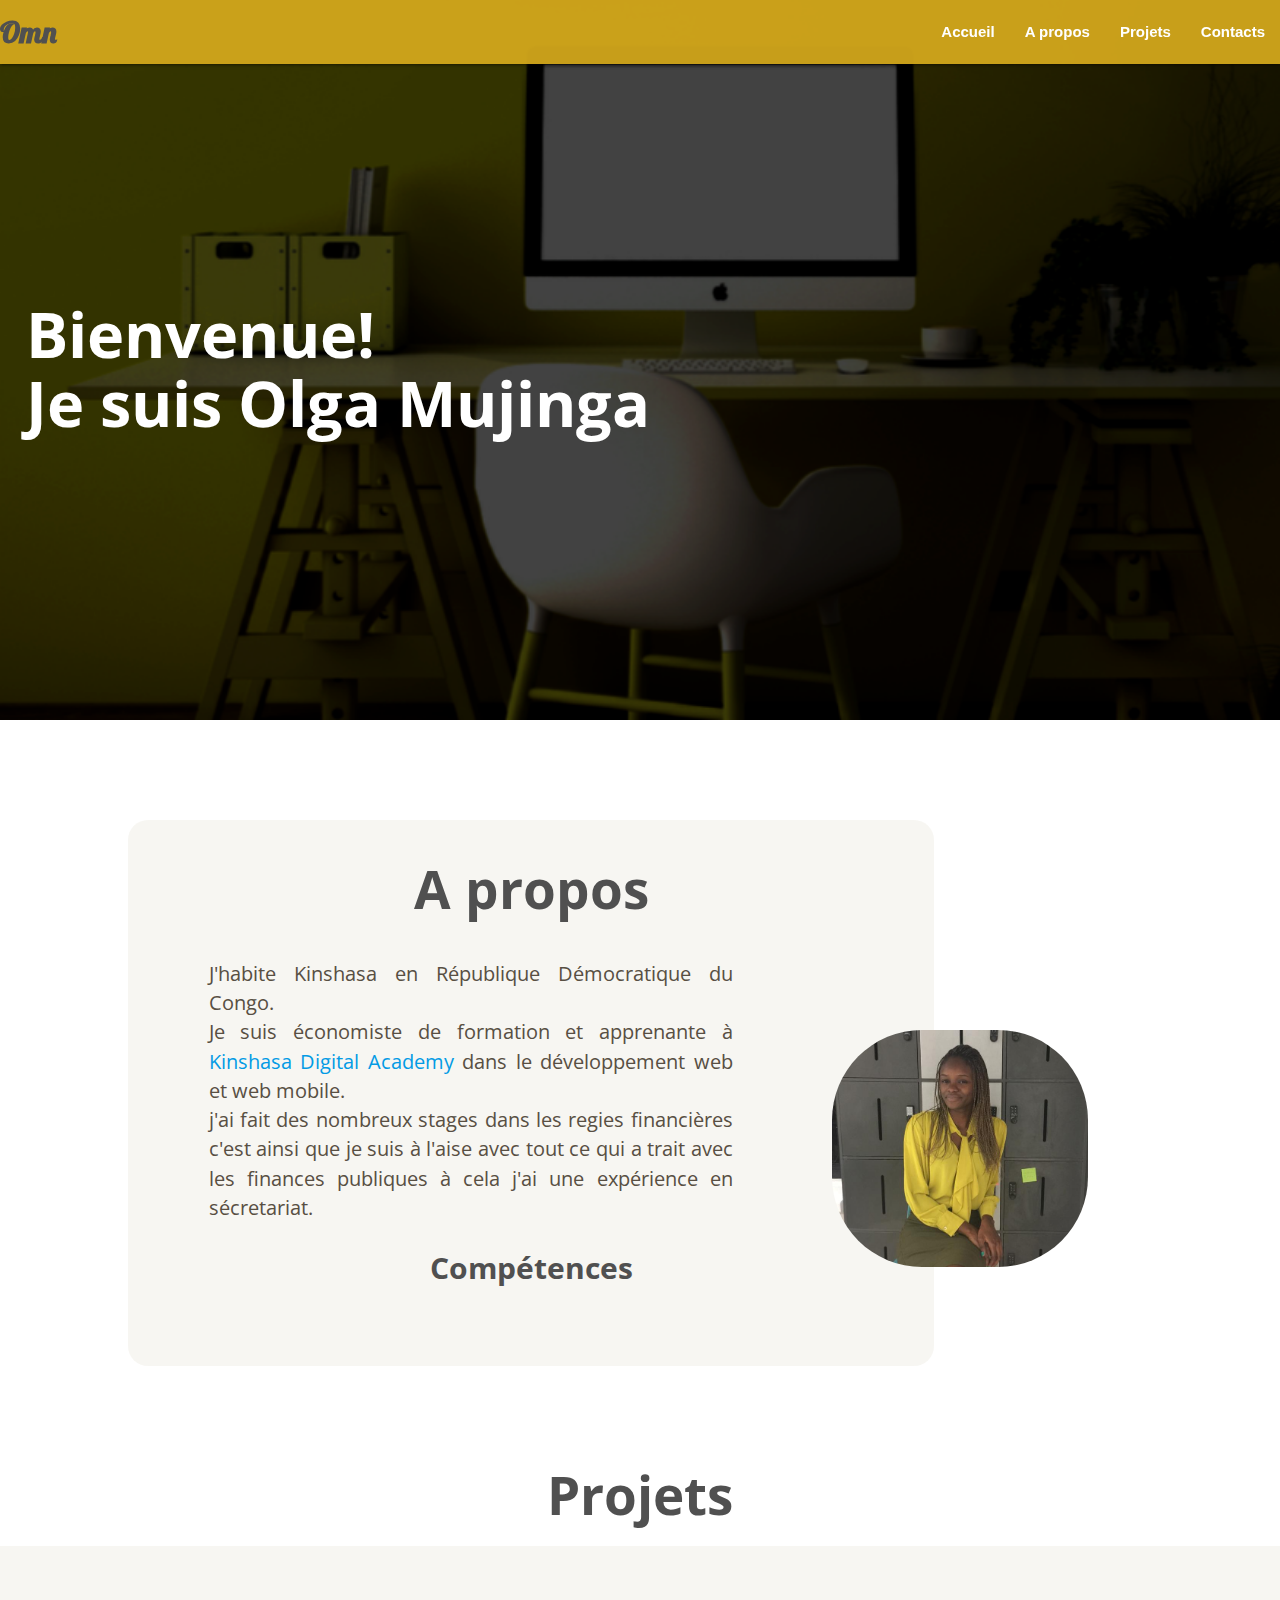
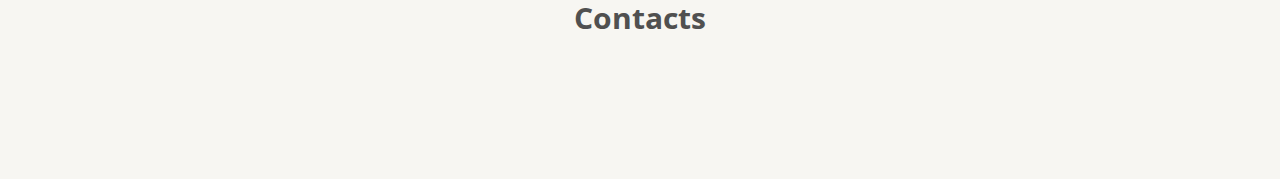
==== commit 34d83efc: "commit" ====
--- a/index.html
+++ b/index.html
@@ -11,9 +11,9 @@
       crossorigin="anonymous"
     />
     <link rel="stylesheet" href="css/style.css" />
-    <link rel="shortcut icon" href="img/logo.png" type="image/x-icon">
+    <link rel="shortcut icon" href="./img/logo.png" type="image/x-icon">
 
-    <title>Document</title>
+    <title>Olga M</title>
   </head>
   <body>
     <header>
@@ -106,7 +106,8 @@
         <a href="mailto:monaolgita@gmail.com" target="blank"
           ><i class="fas fa-contact fa-envelope"></i
         ></a>
-        <a href=""><i class="fab fa-contact fa-linkedin-in"></i> </a>
+
+        <a href="https://www.linkedin.com/in/olga-mujinga-b487a41b7/" target="blank"><i class="fab fa-contact fa-linkedin-in"></i> </a>
       </div>
     </footer>
     <script src="js/animation.js"></script>
--- a/css/style.css
+++ b/css/style.css
@@ -22,7 +22,7 @@
   height: 80vh !important;
   background-color: none !important;
   font-weight: none !important;
-  background-image: url("/img/arriere.png") !important;
+  background-image: url("../img/arriere.png") !important;
   background-repeat: no-repeat;
   background-size: cover;
   color: white !important;
@@ -51,13 +51,24 @@
   font-family: "Lobster";
 }
 
-@media (max-width: 767px) {
+@media (max-width: 800px) {
   .nav-background__logo {
     color: transparent;
   }
 }
+@media (max-width: 700px) {
+  .section {
+    background-color: none !important;
+    font-weight: none !important;
+    background-image: url("../img/bckpx.png") !important;
+    background-repeat: no-repeat;
+    background-size: cover;
+    width: 100vw !important;
+    height: 80vh !important;
+  }
+}
 .material-icons {
-  font-size: 0.9rem !important;
+  font-size: 0.8rem !important;
 }
 
 .slidein {
@@ -115,6 +126,37 @@
   padding-bottom: 3%;
 }
 
+@media (max-width: 700px) {
+  .section-deux__img {
+    position: absolute;
+    border-radius: 40px;
+    width: 30% !important;
+    height: auto !important;
+    margin-left: 65%;
+    margin-top: -60%;
+  }
+}
+@media (max-width: 700px) {
+  .section-deux__div1 {
+    background-color: #f6f5f0e5;
+    width: 80% !important;
+    height: auto !important;
+    border-radius: 20px;
+  }
+}
+@media (max-width: 700px) {
+  .section-deux__para {
+    width: 80% !important;
+    height: auto !important;
+    color: #584f43 !important;
+    font-size: none !important;
+    font-weight: none;
+    font-family: "Open Sans";
+    font-size: 1rem !important;
+    text-align: justify;
+    margin: 10% 0 0 10%;
+  }
+}
 .fab {
   font-size: 3rem;
 }
@@ -177,11 +219,16 @@
   background-size: cover;
 }
 
+.contact {
+  background-color: #f6f5f0e5;
+  padding-top: 2%;
+}
+
 .section-quatre__illustration {
   display: flex;
   justify-content: space-evenly;
   padding-top: 5%;
-  padding-bottom: 10%;
+  padding-bottom: 5%;
 }
 .section-quatre__illustration a {
   font-size: 2rem;
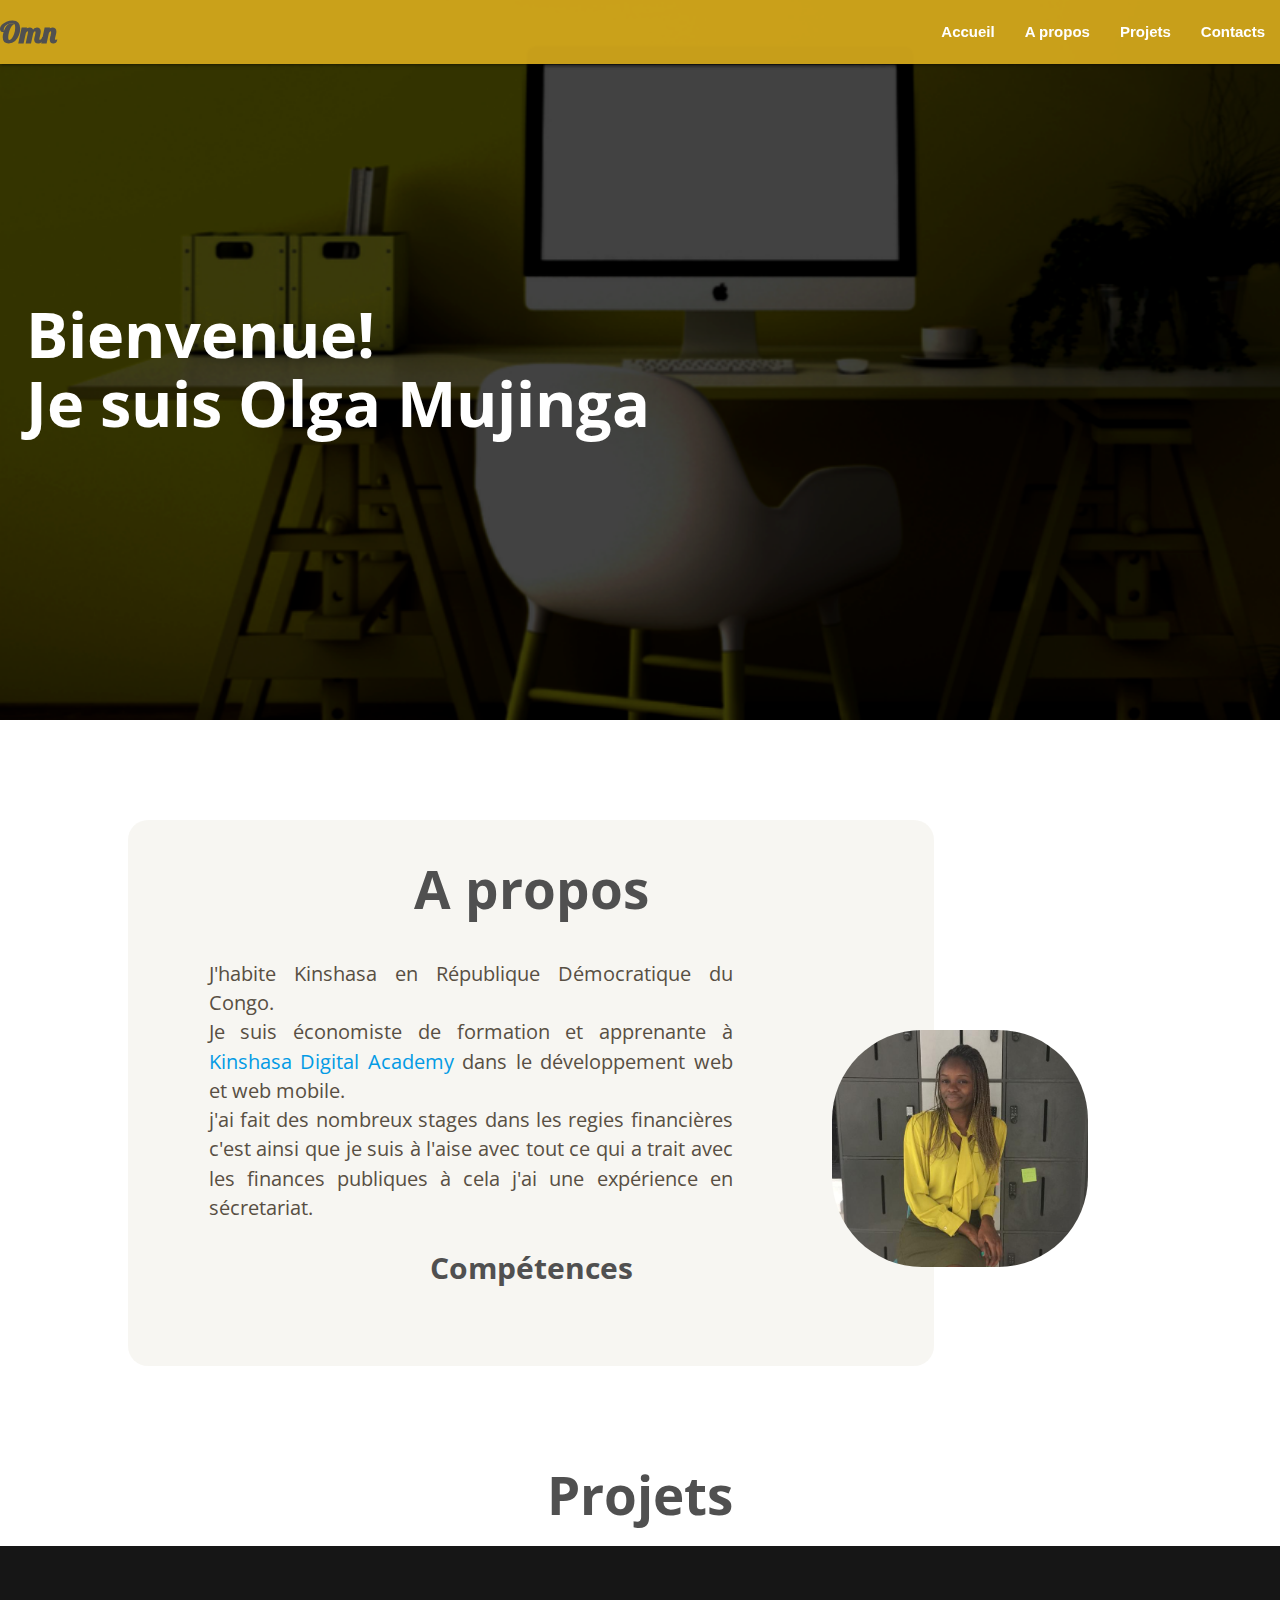
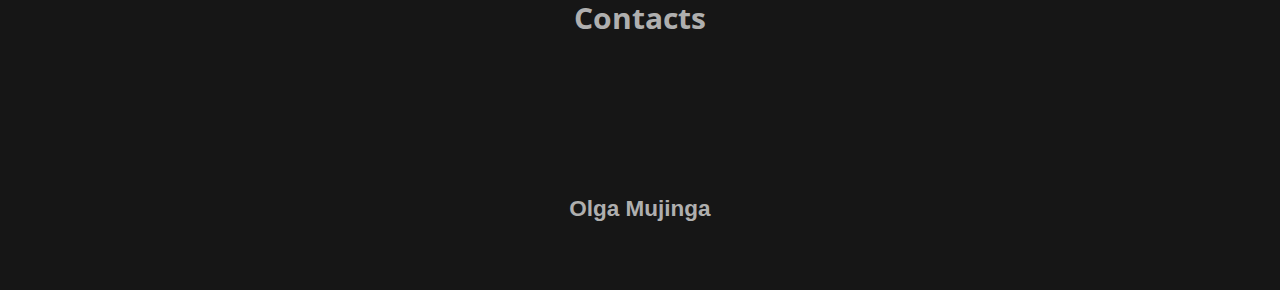
==== commit 02d61ad0: "pour une autre couleur" ====
--- a/index.html
+++ b/index.html
@@ -98,7 +98,7 @@
       <div id="liste-projet" class="section-trois__div-global"></div>
     </section>
     <footer id="section-quatre" class="contact">
-      <h3>Contacts</h3>
+      <h3 class="contacts-titre">Contacts</h3>
       <div class="section-quatre__illustration">
         <a href="https://github.com/Olga-1234 " target="blank"
           ><i class="fab fa-contact fa-github"></i
@@ -109,6 +109,7 @@
 
         <a href="https://www.linkedin.com/in/olga-mujinga-b487a41b7/" target="blank"><i class="fab fa-contact fa-linkedin-in"></i> </a>
       </div>
+      <p class="copy-right">Olga Mujinga</p>
     </footer>
     <script src="js/animation.js"></script>
     <script src="js/ajax_projets.js"></script>
--- a/css/style.css
+++ b/css/style.css
@@ -220,7 +220,7 @@
 }
 
 .contact {
-  background-color: #f6f5f0e5;
+  background-color: #161616;
   padding-top: 2%;
 }
 
@@ -228,14 +228,26 @@
   display: flex;
   justify-content: space-evenly;
   padding-top: 5%;
-  padding-bottom: 5%;
+  padding-bottom: 1% !important;
 }
 .section-quatre__illustration a {
   font-size: 2rem;
 }
 
 .fa-contact {
-  color: #423726;
+  color: #afafaf;
+}
+
+.copy-right {
+  color: #afafaf;
+  text-align: center;
+  font-size: 1.5rem;
+  font-weight: bold;
+  padding: 5%;
+}
+
+.contacts-titre {
+  color: #afafaf !important;
 }
 
 .materialize-red {
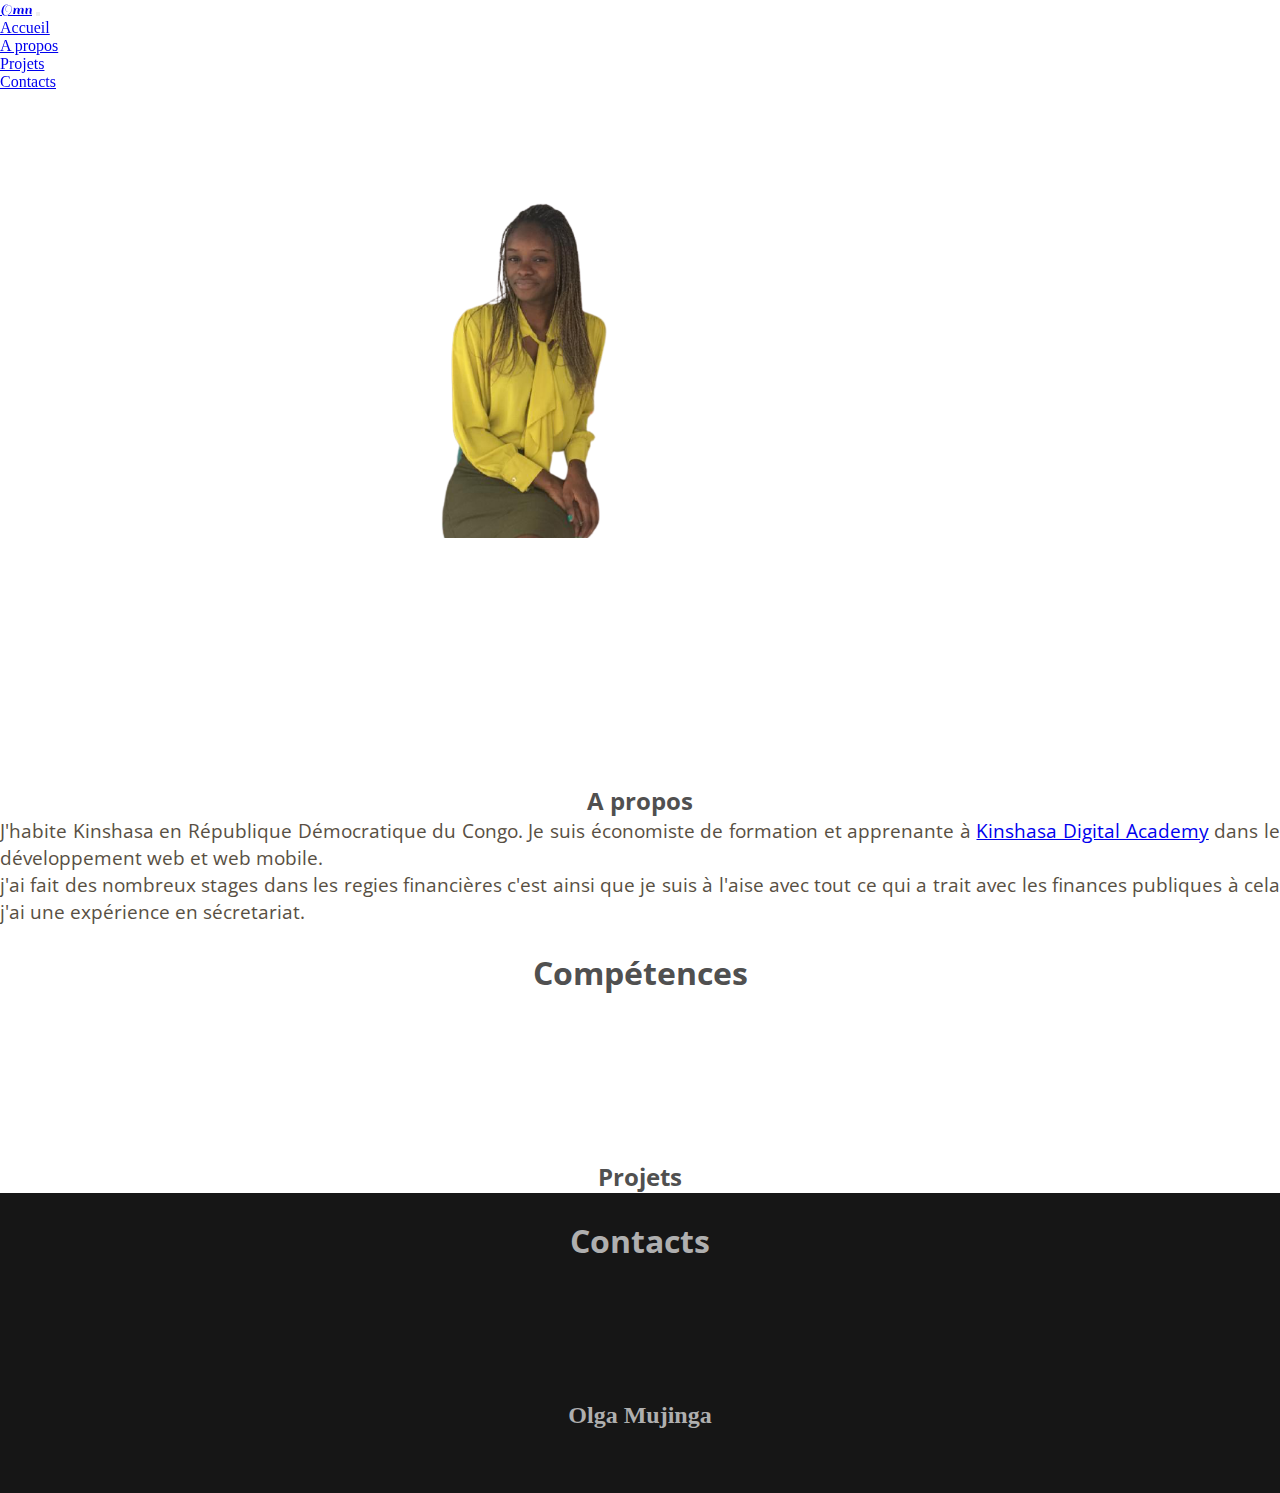
==== commit 94173829: "refactor:change de librairie" ====
--- a/index.html
+++ b/index.html
@@ -12,62 +12,56 @@
     />
     <link rel="stylesheet" href="css/style.css" />
     <link rel="shortcut icon" href="./img/logo.png" type="image/x-icon">
+    <!-- CSS only -->
+<link href="https://cdn.jsdelivr.net/npm/bootstrap@5.0.1/dist/css/bootstrap.min.css" rel="stylesheet" integrity="sha384-+0n0xVW2eSR5OomGNYDnhzAbDsOXxcvSN1TPprVMTNDbiYZCxYbOOl7+AMvyTG2x" crossorigin="anonymous">
 
     <title>Olga M</title>
   </head>
   <body>
     <header>
-      <nav class="yellow darken-3">
-        <div class="nav-wrapper nav-background">
-          <a href="#!" class="nav-background__logo">Omn</a>
+      <nav class="navbar fixed-top navbar-expand-lg navbar-light bg-light">
+        <div class="container-fluid">
+          
+          <a class="navbar-brand" href="#">Omn</a>
+          <button class="navbar-toggler" type="button" data-bs-toggle="collapse" data-bs-target="#navbarText" aria-controls="navbarText" aria-expanded="false" aria-label="Toggle navigation">
+            <span class="navbar-toggler-icon"></span>
+          </button>
+          <div class="collapse navbar-collapse" id="navbarText">
+            <ul class="navbar-nav me-auto mb-2 mb-lg-0">
+              <li class="nav-item">
+                <a class="nav-link font-w" aria-current="page" href="#section-un">Accueil</a>
+              </li>
 
-          <ul id="nav-mobile" class="right hide-on-med-and-down">
-            <li><a href="#section-un">Accueil</a></li>
-            <li><a href="#section-deux">A propos</a></li>
-            <li><a href="#section-trois">Projets</a></li>
-            <li><a href="#section-quatre">Contacts</a></li>
-          </ul>
-
-          <a href="#section" data-target="mobile-demo" class="sidenav-trigger">
-            <i class="material-icons">Accueil</i></a
-          >
-          <a
-            href="#section-deux"
-            data-target="mobile-demo"
-            class="sidenav-trigger"
-          >
-            <i class="material-icons">A propos</i></a
-          >
-          <a
-            href="#section-trois"
-            data-target="mobile-demo"
-            class="sidenav-trigger"
-          >
-            <i class="material-icons">Projets</i>
-          </a>
-          <a
-            href="#section-quatre"
-            data-target="mobile-demo"
-            class="sidenav-trigger"
-          >
-            <i class="material-icons">Contacts</i></a
-          >
+              <li class="nav-item">
+                <a class="nav-link" href="#section-deux">A propos</a>
+              </li>
+              <li class="nav-item">
+                <a class="nav-link" href="#section-trois">Projets</a>
+              </li>
+              <li class="nav-item">
+                <a class="nav-link" href="#section-quatre">Contacts</a>
+              </li>
+            </ul>
+          </div>
         </div>
       </nav>
     </header>
-    <section id="section-un" class="section">
-      <h1 id="section-un-bienvenu" class="section__bienvenu">
+
+    <section id="section-un" class="section p-3 mb-2 bg-secondary text-white">
+      <h1 id="section-un-bienvenu" class="p-5">
         Bienvenue!
         <br />
         Je suis Olga Mujinga
       </h1>
+<img src="./img/WhatsApp_Image_2021-04-02_at_16.09.09-removebg-preview.png" class="co6" alt="...">
     </section>
 
-    <section id="section-deux" class="section-deux">
-      <div class="section-deux__div1">
+    <section id="section-deux" class="section-deux d-flex justify-content-center">
+      <!-- section-deux__div1  -->
+      <div class="col-10">
         <h2>A propos</h2>
         <p class="section-deux__para">
-          J'habite Kinshasa en République Démocratique du Congo. <br />
+          J'habite Kinshasa en République Démocratique du Congo.
           Je suis économiste de formation et apprenante à
           <a class="para--link" href="https://www.kinshasadigital.com/academy">
             Kinshasa Digital Academy</a
@@ -77,19 +71,16 @@
           que je suis à l'aise avec tout ce qui a trait avec les finances
           publiques à cela j'ai une expérience en sécretariat.
         </p>
-        <p>
-          <img
-            class="section-deux__img"
-            src="img/photolga.jpeg"
-            alt="photo d'olga"
-          />
-        </p>
+        
         <h3>Compétences</h3>
         <p class="section-deux__illustration">
           <i class="fab fa-html5"></i>
           <i class="fab fa-css3"></i>
           <i class="fab fa-js"></i>
           <i class="fab fa-sass"></i>
+          <i class="fab fa-react"></i>
+          <i class="fab fa-node"></i>
+
         </p>
       </div>
     </section>
--- a/css/style.css
+++ b/css/style.css
@@ -1,6 +1,6 @@
-@charset "UTF-8";
 @import url("https://fonts.googleapis.com/css2?family=Open+Sans:wght@800&display=swap");
 @import url("https://fonts.googleapis.com/css2?family=Lobster&display=swap");
+@import url("https://fonts.googleapis.com/css2?family=Sail&family=Trade+Winds&display=swap");
 * {
   margin: 0;
   padding: 0;
@@ -14,7 +14,14 @@
   width: 100% !important;
   height: none !important;
   position: fixed;
-  z-index: 99999;
+}
+
+.navbar-brand {
+  font-family: "Sail";
+}
+
+.section-un-bienvenu {
+  color: yellow;
 }
 
 .section {
@@ -22,7 +29,7 @@
   height: 80vh !important;
   background-color: none !important;
   font-weight: none !important;
-  background-image: url("../img/arriere.png") !important;
+  background-image: none !important;
   background-repeat: no-repeat;
   background-size: cover;
   color: white !important;
@@ -32,6 +39,10 @@
   display: flex;
   align-items: center;
   padding: 0 2vw;
+}
+
+.font-w {
+  font-weight: 400 !important;
 }
 
 .nav-background {
@@ -40,7 +51,7 @@
   background-image: none !important;
   background-repeat: no-repeat;
   background-size: cover;
-  z-index: 99999;
+  z-index: 99;
 }
 .nav-background__logo {
   position: absolute;
@@ -51,73 +62,33 @@
   font-family: "Lobster";
 }
 
-@media (max-width: 800px) {
-  .nav-background__logo {
-    color: transparent;
-  }
-}
-@media (max-width: 700px) {
-  .section {
-    background-color: none !important;
-    font-weight: none !important;
-    background-image: url("../img/bckpx.png") !important;
-    background-repeat: no-repeat;
-    background-size: cover;
-    width: 100vw !important;
-    height: 80vh !important;
-  }
-}
 .material-icons {
   font-size: 0.8rem !important;
 }
 
-.slidein {
-  animation-duration: 3s;
-  animation-name: slidein;
-  animation-iteration-count: 1;
-  animation-direction: normal;
-}
-
-@keyframes slidein {
-  from {
-    margin-left: 40%;
-    height: -3%;
-  }
-  to {
-    margin-left: 0%;
-    height: -3%;
-  }
-}
-.section-deux {
-  padding: 5% 0% 0 10%;
-}
+.co6 {
+  width: 30%;
+}
+
 .section-deux__div1 {
   background-color: #f6f5f0e5;
-  width: 70% !important;
+  width: 100% !important;
   height: auto !important;
   border-radius: 20px;
 }
 .section-deux__para {
-  width: 65% !important;
+  width: 100% !important;
   height: auto !important;
   color: #584f43 !important;
   font-size: none !important;
   font-weight: none;
   font-family: "Open Sans";
-  font-size: 1.3rem !important;
+  font-size: 1.2rem !important;
   text-align: justify;
-  margin: 5% 0 0 10%;
+  padding-bottom: 2%;
 }
 .section-deux__para--link {
   color: #44351f;
-}
-.section-deux__img {
-  position: absolute;
-  border-radius: 90px;
-  width: 20% !important;
-  height: auto !important;
-  margin-left: 55%;
-  margin-top: -15%;
 }
 .section-deux__illustration {
   display: flex;
@@ -126,16 +97,6 @@
   padding-bottom: 3%;
 }
 
-@media (max-width: 700px) {
-  .section-deux__img {
-    position: absolute;
-    border-radius: 40px;
-    width: 30% !important;
-    height: auto !important;
-    margin-left: 65%;
-    margin-top: -60%;
-  }
-}
 @media (max-width: 700px) {
   .section-deux__div1 {
     background-color: #f6f5f0e5;
@@ -162,19 +123,19 @@
 }
 
 .fa-html5 {
-  color: red;
+  color: #161616;
 }
 
 .fa-css3 {
-  color: blue;
+  color: #161616;
 }
 
 .fa-js {
-  color: yellow;
+  color: #161616;
 }
 
 .fa-sass {
-  color: #d0359b;
+  color: #161616;
 }
 
 .section-trois {
@@ -250,3185 +211,6 @@
   color: #afafaf !important;
 }
 
-.materialize-red {
-  background-color: #e51c23 !important;
-}
-
-.materialize-red-text {
-  color: #e51c23 !important;
-}
-
-.materialize-red.lighten-5 {
-  background-color: #fdeaeb !important;
-}
-
-.materialize-red-text.text-lighten-5 {
-  color: #fdeaeb !important;
-}
-
-.materialize-red.lighten-4 {
-  background-color: #f8c1c3 !important;
-}
-
-.materialize-red-text.text-lighten-4 {
-  color: #f8c1c3 !important;
-}
-
-.materialize-red.lighten-3 {
-  background-color: #f3989b !important;
-}
-
-.materialize-red-text.text-lighten-3 {
-  color: #f3989b !important;
-}
-
-.materialize-red.lighten-2 {
-  background-color: #ee6e73 !important;
-}
-
-.materialize-red-text.text-lighten-2 {
-  color: #ee6e73 !important;
-}
-
-.materialize-red.lighten-1 {
-  background-color: #ea454b !important;
-}
-
-.materialize-red-text.text-lighten-1 {
-  color: #ea454b !important;
-}
-
-.materialize-red.darken-1 {
-  background-color: #d0181e !important;
-}
-
-.materialize-red-text.text-darken-1 {
-  color: #d0181e !important;
-}
-
-.materialize-red.darken-2 {
-  background-color: #b9151b !important;
-}
-
-.materialize-red-text.text-darken-2 {
-  color: #b9151b !important;
-}
-
-.materialize-red.darken-3 {
-  background-color: #a21318 !important;
-}
-
-.materialize-red-text.text-darken-3 {
-  color: #a21318 !important;
-}
-
-.materialize-red.darken-4 {
-  background-color: #8b1014 !important;
-}
-
-.materialize-red-text.text-darken-4 {
-  color: #8b1014 !important;
-}
-
-.red {
-  background-color: #F44336 !important;
-}
-
-.red-text {
-  color: #F44336 !important;
-}
-
-.red.lighten-5 {
-  background-color: #FFEBEE !important;
-}
-
-.red-text.text-lighten-5 {
-  color: #FFEBEE !important;
-}
-
-.red.lighten-4 {
-  background-color: #FFCDD2 !important;
-}
-
-.red-text.text-lighten-4 {
-  color: #FFCDD2 !important;
-}
-
-.red.lighten-3 {
-  background-color: #EF9A9A !important;
-}
-
-.red-text.text-lighten-3 {
-  color: #EF9A9A !important;
-}
-
-.red.lighten-2 {
-  background-color: #E57373 !important;
-}
-
-.red-text.text-lighten-2 {
-  color: #E57373 !important;
-}
-
-.red.lighten-1 {
-  background-color: #EF5350 !important;
-}
-
-.red-text.text-lighten-1 {
-  color: #EF5350 !important;
-}
-
-.red.darken-1 {
-  background-color: #E53935 !important;
-}
-
-.red-text.text-darken-1 {
-  color: #E53935 !important;
-}
-
-.red.darken-2 {
-  background-color: #D32F2F !important;
-}
-
-.red-text.text-darken-2 {
-  color: #D32F2F !important;
-}
-
-.red.darken-3 {
-  background-color: #C62828 !important;
-}
-
-.red-text.text-darken-3 {
-  color: #C62828 !important;
-}
-
-.red.darken-4 {
-  background-color: #B71C1C !important;
-}
-
-.red-text.text-darken-4 {
-  color: #B71C1C !important;
-}
-
-.red.accent-1 {
-  background-color: #FF8A80 !important;
-}
-
-.red-text.text-accent-1 {
-  color: #FF8A80 !important;
-}
-
-.red.accent-2 {
-  background-color: #FF5252 !important;
-}
-
-.red-text.text-accent-2 {
-  color: #FF5252 !important;
-}
-
-.red.accent-3 {
-  background-color: #FF1744 !important;
-}
-
-.red-text.text-accent-3 {
-  color: #FF1744 !important;
-}
-
-.red.accent-4 {
-  background-color: #D50000 !important;
-}
-
-.red-text.text-accent-4 {
-  color: #D50000 !important;
-}
-
-.pink {
-  background-color: #e91e63 !important;
-}
-
-.pink-text {
-  color: #e91e63 !important;
-}
-
-.pink.lighten-5 {
-  background-color: #fce4ec !important;
-}
-
-.pink-text.text-lighten-5 {
-  color: #fce4ec !important;
-}
-
-.pink.lighten-4 {
-  background-color: #f8bbd0 !important;
-}
-
-.pink-text.text-lighten-4 {
-  color: #f8bbd0 !important;
-}
-
-.pink.lighten-3 {
-  background-color: #f48fb1 !important;
-}
-
-.pink-text.text-lighten-3 {
-  color: #f48fb1 !important;
-}
-
-.pink.lighten-2 {
-  background-color: #f06292 !important;
-}
-
-.pink-text.text-lighten-2 {
-  color: #f06292 !important;
-}
-
-.pink.lighten-1 {
-  background-color: #ec407a !important;
-}
-
-.pink-text.text-lighten-1 {
-  color: #ec407a !important;
-}
-
-.pink.darken-1 {
-  background-color: #d81b60 !important;
-}
-
-.pink-text.text-darken-1 {
-  color: #d81b60 !important;
-}
-
-.pink.darken-2 {
-  background-color: #c2185b !important;
-}
-
-.pink-text.text-darken-2 {
-  color: #c2185b !important;
-}
-
-.pink.darken-3 {
-  background-color: #ad1457 !important;
-}
-
-.pink-text.text-darken-3 {
-  color: #ad1457 !important;
-}
-
-.pink.darken-4 {
-  background-color: #880e4f !important;
-}
-
-.pink-text.text-darken-4 {
-  color: #880e4f !important;
-}
-
-.pink.accent-1 {
-  background-color: #ff80ab !important;
-}
-
-.pink-text.text-accent-1 {
-  color: #ff80ab !important;
-}
-
-.pink.accent-2 {
-  background-color: #ff4081 !important;
-}
-
-.pink-text.text-accent-2 {
-  color: #ff4081 !important;
-}
-
-.pink.accent-3 {
-  background-color: #f50057 !important;
-}
-
-.pink-text.text-accent-3 {
-  color: #f50057 !important;
-}
-
-.pink.accent-4 {
-  background-color: #c51162 !important;
-}
-
-.pink-text.text-accent-4 {
-  color: #c51162 !important;
-}
-
-.purple {
-  background-color: #9c27b0 !important;
-}
-
-.purple-text {
-  color: #9c27b0 !important;
-}
-
-.purple.lighten-5 {
-  background-color: #f3e5f5 !important;
-}
-
-.purple-text.text-lighten-5 {
-  color: #f3e5f5 !important;
-}
-
-.purple.lighten-4 {
-  background-color: #e1bee7 !important;
-}
-
-.purple-text.text-lighten-4 {
-  color: #e1bee7 !important;
-}
-
-.purple.lighten-3 {
-  background-color: #ce93d8 !important;
-}
-
-.purple-text.text-lighten-3 {
-  color: #ce93d8 !important;
-}
-
-.purple.lighten-2 {
-  background-color: #ba68c8 !important;
-}
-
-.purple-text.text-lighten-2 {
-  color: #ba68c8 !important;
-}
-
-.purple.lighten-1 {
-  background-color: #ab47bc !important;
-}
-
-.purple-text.text-lighten-1 {
-  color: #ab47bc !important;
-}
-
-.purple.darken-1 {
-  background-color: #8e24aa !important;
-}
-
-.purple-text.text-darken-1 {
-  color: #8e24aa !important;
-}
-
-.purple.darken-2 {
-  background-color: #7b1fa2 !important;
-}
-
-.purple-text.text-darken-2 {
-  color: #7b1fa2 !important;
-}
-
-.purple.darken-3 {
-  background-color: #6a1b9a !important;
-}
-
-.purple-text.text-darken-3 {
-  color: #6a1b9a !important;
-}
-
-.purple.darken-4 {
-  background-color: #4a148c !important;
-}
-
-.purple-text.text-darken-4 {
-  color: #4a148c !important;
-}
-
-.purple.accent-1 {
-  background-color: #ea80fc !important;
-}
-
-.purple-text.text-accent-1 {
-  color: #ea80fc !important;
-}
-
-.purple.accent-2 {
-  background-color: #e040fb !important;
-}
-
-.purple-text.text-accent-2 {
-  color: #e040fb !important;
-}
-
-.purple.accent-3 {
-  background-color: #d500f9 !important;
-}
-
-.purple-text.text-accent-3 {
-  color: #d500f9 !important;
-}
-
-.purple.accent-4 {
-  background-color: #aa00ff !important;
-}
-
-.purple-text.text-accent-4 {
-  color: #aa00ff !important;
-}
-
-.deep-purple {
-  background-color: #673ab7 !important;
-}
-
-.deep-purple-text {
-  color: #673ab7 !important;
-}
-
-.deep-purple.lighten-5 {
-  background-color: #ede7f6 !important;
-}
-
-.deep-purple-text.text-lighten-5 {
-  color: #ede7f6 !important;
-}
-
-.deep-purple.lighten-4 {
-  background-color: #d1c4e9 !important;
-}
-
-.deep-purple-text.text-lighten-4 {
-  color: #d1c4e9 !important;
-}
-
-.deep-purple.lighten-3 {
-  background-color: #b39ddb !important;
-}
-
-.deep-purple-text.text-lighten-3 {
-  color: #b39ddb !important;
-}
-
-.deep-purple.lighten-2 {
-  background-color: #9575cd !important;
-}
-
-.deep-purple-text.text-lighten-2 {
-  color: #9575cd !important;
-}
-
-.deep-purple.lighten-1 {
-  background-color: #7e57c2 !important;
-}
-
-.deep-purple-text.text-lighten-1 {
-  color: #7e57c2 !important;
-}
-
-.deep-purple.darken-1 {
-  background-color: #5e35b1 !important;
-}
-
-.deep-purple-text.text-darken-1 {
-  color: #5e35b1 !important;
-}
-
-.deep-purple.darken-2 {
-  background-color: #512da8 !important;
-}
-
-.deep-purple-text.text-darken-2 {
-  color: #512da8 !important;
-}
-
-.deep-purple.darken-3 {
-  background-color: #4527a0 !important;
-}
-
-.deep-purple-text.text-darken-3 {
-  color: #4527a0 !important;
-}
-
-.deep-purple.darken-4 {
-  background-color: #311b92 !important;
-}
-
-.deep-purple-text.text-darken-4 {
-  color: #311b92 !important;
-}
-
-.deep-purple.accent-1 {
-  background-color: #b388ff !important;
-}
-
-.deep-purple-text.text-accent-1 {
-  color: #b388ff !important;
-}
-
-.deep-purple.accent-2 {
-  background-color: #7c4dff !important;
-}
-
-.deep-purple-text.text-accent-2 {
-  color: #7c4dff !important;
-}
-
-.deep-purple.accent-3 {
-  background-color: #651fff !important;
-}
-
-.deep-purple-text.text-accent-3 {
-  color: #651fff !important;
-}
-
-.deep-purple.accent-4 {
-  background-color: #6200ea !important;
-}
-
-.deep-purple-text.text-accent-4 {
-  color: #6200ea !important;
-}
-
-.indigo {
-  background-color: #3f51b5 !important;
-}
-
-.indigo-text {
-  color: #3f51b5 !important;
-}
-
-.indigo.lighten-5 {
-  background-color: #e8eaf6 !important;
-}
-
-.indigo-text.text-lighten-5 {
-  color: #e8eaf6 !important;
-}
-
-.indigo.lighten-4 {
-  background-color: #c5cae9 !important;
-}
-
-.indigo-text.text-lighten-4 {
-  color: #c5cae9 !important;
-}
-
-.indigo.lighten-3 {
-  background-color: #9fa8da !important;
-}
-
-.indigo-text.text-lighten-3 {
-  color: #9fa8da !important;
-}
-
-.indigo.lighten-2 {
-  background-color: #7986cb !important;
-}
-
-.indigo-text.text-lighten-2 {
-  color: #7986cb !important;
-}
-
-.indigo.lighten-1 {
-  background-color: #5c6bc0 !important;
-}
-
-.indigo-text.text-lighten-1 {
-  color: #5c6bc0 !important;
-}
-
-.indigo.darken-1 {
-  background-color: #3949ab !important;
-}
-
-.indigo-text.text-darken-1 {
-  color: #3949ab !important;
-}
-
-.indigo.darken-2 {
-  background-color: #303f9f !important;
-}
-
-.indigo-text.text-darken-2 {
-  color: #303f9f !important;
-}
-
-.indigo.darken-3 {
-  background-color: #283593 !important;
-}
-
-.indigo-text.text-darken-3 {
-  color: #283593 !important;
-}
-
-.indigo.darken-4 {
-  background-color: #1a237e !important;
-}
-
-.indigo-text.text-darken-4 {
-  color: #1a237e !important;
-}
-
-.indigo.accent-1 {
-  background-color: #8c9eff !important;
-}
-
-.indigo-text.text-accent-1 {
-  color: #8c9eff !important;
-}
-
-.indigo.accent-2 {
-  background-color: #536dfe !important;
-}
-
-.indigo-text.text-accent-2 {
-  color: #536dfe !important;
-}
-
-.indigo.accent-3 {
-  background-color: #3d5afe !important;
-}
-
-.indigo-text.text-accent-3 {
-  color: #3d5afe !important;
-}
-
-.indigo.accent-4 {
-  background-color: #304ffe !important;
-}
-
-.indigo-text.text-accent-4 {
-  color: #304ffe !important;
-}
-
-.blue {
-  background-color: #2196F3 !important;
-}
-
-.blue-text {
-  color: #2196F3 !important;
-}
-
-.blue.lighten-5 {
-  background-color: #E3F2FD !important;
-}
-
-.blue-text.text-lighten-5 {
-  color: #E3F2FD !important;
-}
-
-.blue.lighten-4 {
-  background-color: #BBDEFB !important;
-}
-
-.blue-text.text-lighten-4 {
-  color: #BBDEFB !important;
-}
-
-.blue.lighten-3 {
-  background-color: #90CAF9 !important;
-}
-
-.blue-text.text-lighten-3 {
-  color: #90CAF9 !important;
-}
-
-.blue.lighten-2 {
-  background-color: #64B5F6 !important;
-}
-
-.blue-text.text-lighten-2 {
-  color: #64B5F6 !important;
-}
-
-.blue.lighten-1 {
-  background-color: #42A5F5 !important;
-}
-
-.blue-text.text-lighten-1 {
-  color: #42A5F5 !important;
-}
-
-.blue.darken-1 {
-  background-color: #1E88E5 !important;
-}
-
-.blue-text.text-darken-1 {
-  color: #1E88E5 !important;
-}
-
-.blue.darken-2 {
-  background-color: #1976D2 !important;
-}
-
-.blue-text.text-darken-2 {
-  color: #1976D2 !important;
-}
-
-.blue.darken-3 {
-  background-color: #1565C0 !important;
-}
-
-.blue-text.text-darken-3 {
-  color: #1565C0 !important;
-}
-
-.blue.darken-4 {
-  background-color: #0D47A1 !important;
-}
-
-.blue-text.text-darken-4 {
-  color: #0D47A1 !important;
-}
-
-.blue.accent-1 {
-  background-color: #82B1FF !important;
-}
-
-.blue-text.text-accent-1 {
-  color: #82B1FF !important;
-}
-
-.blue.accent-2 {
-  background-color: #448AFF !important;
-}
-
-.blue-text.text-accent-2 {
-  color: #448AFF !important;
-}
-
-.blue.accent-3 {
-  background-color: #2979FF !important;
-}
-
-.blue-text.text-accent-3 {
-  color: #2979FF !important;
-}
-
-.blue.accent-4 {
-  background-color: #2962FF !important;
-}
-
-.blue-text.text-accent-4 {
-  color: #2962FF !important;
-}
-
-.light-blue {
-  background-color: #03a9f4 !important;
-}
-
-.light-blue-text {
-  color: #03a9f4 !important;
-}
-
-.light-blue.lighten-5 {
-  background-color: #e1f5fe !important;
-}
-
-.light-blue-text.text-lighten-5 {
-  color: #e1f5fe !important;
-}
-
-.light-blue.lighten-4 {
-  background-color: #b3e5fc !important;
-}
-
-.light-blue-text.text-lighten-4 {
-  color: #b3e5fc !important;
-}
-
-.light-blue.lighten-3 {
-  background-color: #81d4fa !important;
-}
-
-.light-blue-text.text-lighten-3 {
-  color: #81d4fa !important;
-}
-
-.light-blue.lighten-2 {
-  background-color: #4fc3f7 !important;
-}
-
-.light-blue-text.text-lighten-2 {
-  color: #4fc3f7 !important;
-}
-
-.light-blue.lighten-1 {
-  background-color: #29b6f6 !important;
-}
-
-.light-blue-text.text-lighten-1 {
-  color: #29b6f6 !important;
-}
-
-.light-blue.darken-1 {
-  background-color: #039be5 !important;
-}
-
-.light-blue-text.text-darken-1 {
-  color: #039be5 !important;
-}
-
-.light-blue.darken-2 {
-  background-color: #0288d1 !important;
-}
-
-.light-blue-text.text-darken-2 {
-  color: #0288d1 !important;
-}
-
-.light-blue.darken-3 {
-  background-color: #0277bd !important;
-}
-
-.light-blue-text.text-darken-3 {
-  color: #0277bd !important;
-}
-
-.light-blue.darken-4 {
-  background-color: #01579b !important;
-}
-
-.light-blue-text.text-darken-4 {
-  color: #01579b !important;
-}
-
-.light-blue.accent-1 {
-  background-color: #80d8ff !important;
-}
-
-.light-blue-text.text-accent-1 {
-  color: #80d8ff !important;
-}
-
-.light-blue.accent-2 {
-  background-color: #40c4ff !important;
-}
-
-.light-blue-text.text-accent-2 {
-  color: #40c4ff !important;
-}
-
-.light-blue.accent-3 {
-  background-color: #00b0ff !important;
-}
-
-.light-blue-text.text-accent-3 {
-  color: #00b0ff !important;
-}
-
-.light-blue.accent-4 {
-  background-color: #0091ea !important;
-}
-
-.light-blue-text.text-accent-4 {
-  color: #0091ea !important;
-}
-
-.cyan {
-  background-color: #00bcd4 !important;
-}
-
-.cyan-text {
-  color: #00bcd4 !important;
-}
-
-.cyan.lighten-5 {
-  background-color: #e0f7fa !important;
-}
-
-.cyan-text.text-lighten-5 {
-  color: #e0f7fa !important;
-}
-
-.cyan.lighten-4 {
-  background-color: #b2ebf2 !important;
-}
-
-.cyan-text.text-lighten-4 {
-  color: #b2ebf2 !important;
-}
-
-.cyan.lighten-3 {
-  background-color: #80deea !important;
-}
-
-.cyan-text.text-lighten-3 {
-  color: #80deea !important;
-}
-
-.cyan.lighten-2 {
-  background-color: #4dd0e1 !important;
-}
-
-.cyan-text.text-lighten-2 {
-  color: #4dd0e1 !important;
-}
-
-.cyan.lighten-1 {
-  background-color: #26c6da !important;
-}
-
-.cyan-text.text-lighten-1 {
-  color: #26c6da !important;
-}
-
-.cyan.darken-1 {
-  background-color: #00acc1 !important;
-}
-
-.cyan-text.text-darken-1 {
-  color: #00acc1 !important;
-}
-
-.cyan.darken-2 {
-  background-color: #0097a7 !important;
-}
-
-.cyan-text.text-darken-2 {
-  color: #0097a7 !important;
-}
-
-.cyan.darken-3 {
-  background-color: #00838f !important;
-}
-
-.cyan-text.text-darken-3 {
-  color: #00838f !important;
-}
-
-.cyan.darken-4 {
-  background-color: #006064 !important;
-}
-
-.cyan-text.text-darken-4 {
-  color: #006064 !important;
-}
-
-.cyan.accent-1 {
-  background-color: #84ffff !important;
-}
-
-.cyan-text.text-accent-1 {
-  color: #84ffff !important;
-}
-
-.cyan.accent-2 {
-  background-color: #18ffff !important;
-}
-
-.cyan-text.text-accent-2 {
-  color: #18ffff !important;
-}
-
-.cyan.accent-3 {
-  background-color: #00e5ff !important;
-}
-
-.cyan-text.text-accent-3 {
-  color: #00e5ff !important;
-}
-
-.cyan.accent-4 {
-  background-color: #00b8d4 !important;
-}
-
-.cyan-text.text-accent-4 {
-  color: #00b8d4 !important;
-}
-
-.teal {
-  background-color: #009688 !important;
-}
-
-.teal-text {
-  color: #009688 !important;
-}
-
-.teal.lighten-5 {
-  background-color: #e0f2f1 !important;
-}
-
-.teal-text.text-lighten-5 {
-  color: #e0f2f1 !important;
-}
-
-.teal.lighten-4 {
-  background-color: #b2dfdb !important;
-}
-
-.teal-text.text-lighten-4 {
-  color: #b2dfdb !important;
-}
-
-.teal.lighten-3 {
-  background-color: #80cbc4 !important;
-}
-
-.teal-text.text-lighten-3 {
-  color: #80cbc4 !important;
-}
-
-.teal.lighten-2 {
-  background-color: #4db6ac !important;
-}
-
-.teal-text.text-lighten-2 {
-  color: #4db6ac !important;
-}
-
-.teal.lighten-1 {
-  background-color: #26a69a !important;
-}
-
-.teal-text.text-lighten-1 {
-  color: #26a69a !important;
-}
-
-.teal.darken-1 {
-  background-color: #00897b !important;
-}
-
-.teal-text.text-darken-1 {
-  color: #00897b !important;
-}
-
-.teal.darken-2 {
-  background-color: #00796b !important;
-}
-
-.teal-text.text-darken-2 {
-  color: #00796b !important;
-}
-
-.teal.darken-3 {
-  background-color: #00695c !important;
-}
-
-.teal-text.text-darken-3 {
-  color: #00695c !important;
-}
-
-.teal.darken-4 {
-  background-color: #004d40 !important;
-}
-
-.teal-text.text-darken-4 {
-  color: #004d40 !important;
-}
-
-.teal.accent-1 {
-  background-color: #a7ffeb !important;
-}
-
-.teal-text.text-accent-1 {
-  color: #a7ffeb !important;
-}
-
-.teal.accent-2 {
-  background-color: #64ffda !important;
-}
-
-.teal-text.text-accent-2 {
-  color: #64ffda !important;
-}
-
-.teal.accent-3 {
-  background-color: #1de9b6 !important;
-}
-
-.teal-text.text-accent-3 {
-  color: #1de9b6 !important;
-}
-
-.teal.accent-4 {
-  background-color: #00bfa5 !important;
-}
-
-.teal-text.text-accent-4 {
-  color: #00bfa5 !important;
-}
-
-.green {
-  background-color: #4CAF50 !important;
-}
-
-.green-text {
-  color: #4CAF50 !important;
-}
-
-.green.lighten-5 {
-  background-color: #E8F5E9 !important;
-}
-
-.green-text.text-lighten-5 {
-  color: #E8F5E9 !important;
-}
-
-.green.lighten-4 {
-  background-color: #C8E6C9 !important;
-}
-
-.green-text.text-lighten-4 {
-  color: #C8E6C9 !important;
-}
-
-.green.lighten-3 {
-  background-color: #A5D6A7 !important;
-}
-
-.green-text.text-lighten-3 {
-  color: #A5D6A7 !important;
-}
-
-.green.lighten-2 {
-  background-color: #81C784 !important;
-}
-
-.green-text.text-lighten-2 {
-  color: #81C784 !important;
-}
-
-.green.lighten-1 {
-  background-color: #66BB6A !important;
-}
-
-.green-text.text-lighten-1 {
-  color: #66BB6A !important;
-}
-
-.green.darken-1 {
-  background-color: #43A047 !important;
-}
-
-.green-text.text-darken-1 {
-  color: #43A047 !important;
-}
-
-.green.darken-2 {
-  background-color: #388E3C !important;
-}
-
-.green-text.text-darken-2 {
-  color: #388E3C !important;
-}
-
-.green.darken-3 {
-  background-color: #2E7D32 !important;
-}
-
-.green-text.text-darken-3 {
-  color: #2E7D32 !important;
-}
-
-.green.darken-4 {
-  background-color: #1B5E20 !important;
-}
-
-.green-text.text-darken-4 {
-  color: #1B5E20 !important;
-}
-
-.green.accent-1 {
-  background-color: #B9F6CA !important;
-}
-
-.green-text.text-accent-1 {
-  color: #B9F6CA !important;
-}
-
-.green.accent-2 {
-  background-color: #69F0AE !important;
-}
-
-.green-text.text-accent-2 {
-  color: #69F0AE !important;
-}
-
-.green.accent-3 {
-  background-color: #00E676 !important;
-}
-
-.green-text.text-accent-3 {
-  color: #00E676 !important;
-}
-
-.green.accent-4 {
-  background-color: #00C853 !important;
-}
-
-.green-text.text-accent-4 {
-  color: #00C853 !important;
-}
-
-.light-green {
-  background-color: #8bc34a !important;
-}
-
-.light-green-text {
-  color: #8bc34a !important;
-}
-
-.light-green.lighten-5 {
-  background-color: #f1f8e9 !important;
-}
-
-.light-green-text.text-lighten-5 {
-  color: #f1f8e9 !important;
-}
-
-.light-green.lighten-4 {
-  background-color: #dcedc8 !important;
-}
-
-.light-green-text.text-lighten-4 {
-  color: #dcedc8 !important;
-}
-
-.light-green.lighten-3 {
-  background-color: #c5e1a5 !important;
-}
-
-.light-green-text.text-lighten-3 {
-  color: #c5e1a5 !important;
-}
-
-.light-green.lighten-2 {
-  background-color: #aed581 !important;
-}
-
-.light-green-text.text-lighten-2 {
-  color: #aed581 !important;
-}
-
-.light-green.lighten-1 {
-  background-color: #9ccc65 !important;
-}
-
-.light-green-text.text-lighten-1 {
-  color: #9ccc65 !important;
-}
-
-.light-green.darken-1 {
-  background-color: #7cb342 !important;
-}
-
-.light-green-text.text-darken-1 {
-  color: #7cb342 !important;
-}
-
-.light-green.darken-2 {
-  background-color: #689f38 !important;
-}
-
-.light-green-text.text-darken-2 {
-  color: #689f38 !important;
-}
-
-.light-green.darken-3 {
-  background-color: #558b2f !important;
-}
-
-.light-green-text.text-darken-3 {
-  color: #558b2f !important;
-}
-
-.light-green.darken-4 {
-  background-color: #33691e !important;
-}
-
-.light-green-text.text-darken-4 {
-  color: #33691e !important;
-}
-
-.light-green.accent-1 {
-  background-color: #ccff90 !important;
-}
-
-.light-green-text.text-accent-1 {
-  color: #ccff90 !important;
-}
-
-.light-green.accent-2 {
-  background-color: #b2ff59 !important;
-}
-
-.light-green-text.text-accent-2 {
-  color: #b2ff59 !important;
-}
-
-.light-green.accent-3 {
-  background-color: #76ff03 !important;
-}
-
-.light-green-text.text-accent-3 {
-  color: #76ff03 !important;
-}
-
-.light-green.accent-4 {
-  background-color: #64dd17 !important;
-}
-
-.light-green-text.text-accent-4 {
-  color: #64dd17 !important;
-}
-
-.lime {
-  background-color: #cddc39 !important;
-}
-
-.lime-text {
-  color: #cddc39 !important;
-}
-
-.lime.lighten-5 {
-  background-color: #f9fbe7 !important;
-}
-
-.lime-text.text-lighten-5 {
-  color: #f9fbe7 !important;
-}
-
-.lime.lighten-4 {
-  background-color: #f0f4c3 !important;
-}
-
-.lime-text.text-lighten-4 {
-  color: #f0f4c3 !important;
-}
-
-.lime.lighten-3 {
-  background-color: #e6ee9c !important;
-}
-
-.lime-text.text-lighten-3 {
-  color: #e6ee9c !important;
-}
-
-.lime.lighten-2 {
-  background-color: #dce775 !important;
-}
-
-.lime-text.text-lighten-2 {
-  color: #dce775 !important;
-}
-
-.lime.lighten-1 {
-  background-color: #d4e157 !important;
-}
-
-.lime-text.text-lighten-1 {
-  color: #d4e157 !important;
-}
-
-.lime.darken-1 {
-  background-color: #c0ca33 !important;
-}
-
-.lime-text.text-darken-1 {
-  color: #c0ca33 !important;
-}
-
-.lime.darken-2 {
-  background-color: #afb42b !important;
-}
-
-.lime-text.text-darken-2 {
-  color: #afb42b !important;
-}
-
-.lime.darken-3 {
-  background-color: #9e9d24 !important;
-}
-
-.lime-text.text-darken-3 {
-  color: #9e9d24 !important;
-}
-
-.lime.darken-4 {
-  background-color: #827717 !important;
-}
-
-.lime-text.text-darken-4 {
-  color: #827717 !important;
-}
-
-.lime.accent-1 {
-  background-color: #f4ff81 !important;
-}
-
-.lime-text.text-accent-1 {
-  color: #f4ff81 !important;
-}
-
-.lime.accent-2 {
-  background-color: #eeff41 !important;
-}
-
-.lime-text.text-accent-2 {
-  color: #eeff41 !important;
-}
-
-.lime.accent-3 {
-  background-color: #c6ff00 !important;
-}
-
-.lime-text.text-accent-3 {
-  color: #c6ff00 !important;
-}
-
-.lime.accent-4 {
-  background-color: #aeea00 !important;
-}
-
-.lime-text.text-accent-4 {
-  color: #aeea00 !important;
-}
-
-.yellow {
-  background-color: #ffeb3b !important;
-}
-
-.yellow-text {
-  color: #ffeb3b !important;
-}
-
-.yellow.lighten-5 {
-  background-color: #fffde7 !important;
-}
-
-.yellow-text.text-lighten-5 {
-  color: #fffde7 !important;
-}
-
-.yellow.lighten-4 {
-  background-color: #fff9c4 !important;
-}
-
-.yellow-text.text-lighten-4 {
-  color: #fff9c4 !important;
-}
-
-.yellow.lighten-3 {
-  background-color: #fff59d !important;
-}
-
-.yellow-text.text-lighten-3 {
-  color: #fff59d !important;
-}
-
-.yellow.lighten-2 {
-  background-color: #fff176 !important;
-}
-
-.yellow-text.text-lighten-2 {
-  color: #fff176 !important;
-}
-
-.yellow.lighten-1 {
-  background-color: #ffee58 !important;
-}
-
-.yellow-text.text-lighten-1 {
-  color: #ffee58 !important;
-}
-
-.yellow.darken-1 {
-  background-color: #fdd835 !important;
-}
-
-.yellow-text.text-darken-1 {
-  color: #fdd835 !important;
-}
-
-.yellow.darken-2 {
-  background-color: #fbc02d !important;
-}
-
-.yellow-text.text-darken-2 {
-  color: #fbc02d !important;
-}
-
-.yellow.darken-3 {
-  background-color: #d4a91cef !important;
-}
-
-.yellow-text.text-darken-3 {
-  color: #d4a91cef !important;
-}
-
-.yellow.darken-4 {
-  background-color: #f57f17 !important;
-}
-
-.yellow-text.text-darken-4 {
-  color: #f57f17 !important;
-}
-
-.yellow.accent-1 {
-  background-color: #ffff8d !important;
-}
-
-.yellow-text.text-accent-1 {
-  color: #ffff8d !important;
-}
-
-.yellow.accent-2 {
-  background-color: #ffff00 !important;
-}
-
-.yellow-text.text-accent-2 {
-  color: #ffff00 !important;
-}
-
-.yellow.accent-3 {
-  background-color: #ffea00 !important;
-}
-
-.yellow-text.text-accent-3 {
-  color: #ffea00 !important;
-}
-
-.yellow.accent-4 {
-  background-color: #ffd600 !important;
-}
-
-.yellow-text.text-accent-4 {
-  color: #ffd600 !important;
-}
-
-.amber {
-  background-color: #ffc107 !important;
-}
-
-.amber-text {
-  color: #ffc107 !important;
-}
-
-.amber.lighten-5 {
-  background-color: #fff8e1 !important;
-}
-
-.amber-text.text-lighten-5 {
-  color: #fff8e1 !important;
-}
-
-.amber.lighten-4 {
-  background-color: #ffecb3 !important;
-}
-
-.amber-text.text-lighten-4 {
-  color: #ffecb3 !important;
-}
-
-.amber.lighten-3 {
-  background-color: #ffe082 !important;
-}
-
-.amber-text.text-lighten-3 {
-  color: #ffe082 !important;
-}
-
-.amber.lighten-2 {
-  background-color: #ffd54f !important;
-}
-
-.amber-text.text-lighten-2 {
-  color: #ffd54f !important;
-}
-
-.amber.lighten-1 {
-  background-color: #ffca28 !important;
-}
-
-.amber-text.text-lighten-1 {
-  color: #ffca28 !important;
-}
-
-.amber.darken-1 {
-  background-color: #ffb300 !important;
-}
-
-.amber-text.text-darken-1 {
-  color: #ffb300 !important;
-}
-
-.amber.darken-2 {
-  background-color: #ffa000 !important;
-}
-
-.amber-text.text-darken-2 {
-  color: #ffa000 !important;
-}
-
-.amber.darken-3 {
-  background-color: #ff8f00 !important;
-}
-
-.amber-text.text-darken-3 {
-  color: #ff8f00 !important;
-}
-
-.amber.darken-4 {
-  background-color: #ff6f00 !important;
-}
-
-.amber-text.text-darken-4 {
-  color: #ff6f00 !important;
-}
-
-.amber.accent-1 {
-  background-color: #ffe57f !important;
-}
-
-.amber-text.text-accent-1 {
-  color: #ffe57f !important;
-}
-
-.amber.accent-2 {
-  background-color: #ffd740 !important;
-}
-
-.amber-text.text-accent-2 {
-  color: #ffd740 !important;
-}
-
-.amber.accent-3 {
-  background-color: #ffc400 !important;
-}
-
-.amber-text.text-accent-3 {
-  color: #ffc400 !important;
-}
-
-.amber.accent-4 {
-  background-color: #ffab00 !important;
-}
-
-.amber-text.text-accent-4 {
-  color: #ffab00 !important;
-}
-
-.orange {
-  background-color: #ff9800 !important;
-}
-
-.orange-text {
-  color: #ff9800 !important;
-}
-
-.orange.lighten-5 {
-  background-color: #fff3e0 !important;
-}
-
-.orange-text.text-lighten-5 {
-  color: #fff3e0 !important;
-}
-
-.orange.lighten-4 {
-  background-color: #ffe0b2 !important;
-}
-
-.orange-text.text-lighten-4 {
-  color: #ffe0b2 !important;
-}
-
-.orange.lighten-3 {
-  background-color: #ffcc80 !important;
-}
-
-.orange-text.text-lighten-3 {
-  color: #ffcc80 !important;
-}
-
-.orange.lighten-2 {
-  background-color: #ffb74d !important;
-}
-
-.orange-text.text-lighten-2 {
-  color: #ffb74d !important;
-}
-
-.orange.lighten-1 {
-  background-color: #ffa726 !important;
-}
-
-.orange-text.text-lighten-1 {
-  color: #ffa726 !important;
-}
-
-.orange.darken-1 {
-  background-color: #fb8c00 !important;
-}
-
-.orange-text.text-darken-1 {
-  color: #fb8c00 !important;
-}
-
-.orange.darken-2 {
-  background-color: #f57c00 !important;
-}
-
-.orange-text.text-darken-2 {
-  color: #f57c00 !important;
-}
-
-.orange.darken-3 {
-  background-color: #ef6c00 !important;
-}
-
-.orange-text.text-darken-3 {
-  color: #ef6c00 !important;
-}
-
-.orange.darken-4 {
-  background-color: #e65100 !important;
-}
-
-.orange-text.text-darken-4 {
-  color: #e65100 !important;
-}
-
-.orange.accent-1 {
-  background-color: #ffd180 !important;
-}
-
-.orange-text.text-accent-1 {
-  color: #ffd180 !important;
-}
-
-.orange.accent-2 {
-  background-color: #ffab40 !important;
-}
-
-.orange-text.text-accent-2 {
-  color: #ffab40 !important;
-}
-
-.orange.accent-3 {
-  background-color: #ff9100 !important;
-}
-
-.orange-text.text-accent-3 {
-  color: #ff9100 !important;
-}
-
-.orange.accent-4 {
-  background-color: #ff6d00 !important;
-}
-
-.orange-text.text-accent-4 {
-  color: #ff6d00 !important;
-}
-
-.deep-orange {
-  background-color: #ff5722 !important;
-}
-
-.deep-orange-text {
-  color: #ff5722 !important;
-}
-
-.deep-orange.lighten-5 {
-  background-color: #fbe9e7 !important;
-}
-
-.deep-orange-text.text-lighten-5 {
-  color: #fbe9e7 !important;
-}
-
-.deep-orange.lighten-4 {
-  background-color: #ffccbc !important;
-}
-
-.deep-orange-text.text-lighten-4 {
-  color: #ffccbc !important;
-}
-
-.deep-orange.lighten-3 {
-  background-color: #ffab91 !important;
-}
-
-.deep-orange-text.text-lighten-3 {
-  color: #ffab91 !important;
-}
-
-.deep-orange.lighten-2 {
-  background-color: #ff8a65 !important;
-}
-
-.deep-orange-text.text-lighten-2 {
-  color: #ff8a65 !important;
-}
-
-.deep-orange.lighten-1 {
-  background-color: #ff7043 !important;
-}
-
-.deep-orange-text.text-lighten-1 {
-  color: #ff7043 !important;
-}
-
-.deep-orange.darken-1 {
-  background-color: #f4511e !important;
-}
-
-.deep-orange-text.text-darken-1 {
-  color: #f4511e !important;
-}
-
-.deep-orange.darken-2 {
-  background-color: #e64a19 !important;
-}
-
-.deep-orange-text.text-darken-2 {
-  color: #e64a19 !important;
-}
-
-.deep-orange.darken-3 {
-  background-color: #d84315 !important;
-}
-
-.deep-orange-text.text-darken-3 {
-  color: #d84315 !important;
-}
-
-.deep-orange.darken-4 {
-  background-color: #bf360c !important;
-}
-
-.deep-orange-text.text-darken-4 {
-  color: #bf360c !important;
-}
-
-.deep-orange.accent-1 {
-  background-color: #ff9e80 !important;
-}
-
-.deep-orange-text.text-accent-1 {
-  color: #ff9e80 !important;
-}
-
-.deep-orange.accent-2 {
-  background-color: #ff6e40 !important;
-}
-
-.deep-orange-text.text-accent-2 {
-  color: #ff6e40 !important;
-}
-
-.deep-orange.accent-3 {
-  background-color: #ff3d00 !important;
-}
-
-.deep-orange-text.text-accent-3 {
-  color: #ff3d00 !important;
-}
-
-.deep-orange.accent-4 {
-  background-color: #dd2c00 !important;
-}
-
-.deep-orange-text.text-accent-4 {
-  color: #dd2c00 !important;
-}
-
-.brown {
-  background-color: #795548 !important;
-}
-
-.brown-text {
-  color: #795548 !important;
-}
-
-.brown.lighten-5 {
-  background-color: #efebe9 !important;
-}
-
-.brown-text.text-lighten-5 {
-  color: #efebe9 !important;
-}
-
-.brown.lighten-4 {
-  background-color: #d7ccc8 !important;
-}
-
-.brown-text.text-lighten-4 {
-  color: #d7ccc8 !important;
-}
-
-.brown.lighten-3 {
-  background-color: #bcaaa4 !important;
-}
-
-.brown-text.text-lighten-3 {
-  color: #bcaaa4 !important;
-}
-
-.brown.lighten-2 {
-  background-color: #a1887f !important;
-}
-
-.brown-text.text-lighten-2 {
-  color: #a1887f !important;
-}
-
-.brown.lighten-1 {
-  background-color: #8d6e63 !important;
-}
-
-.brown-text.text-lighten-1 {
-  color: #8d6e63 !important;
-}
-
-.brown.darken-1 {
-  background-color: #6d4c41 !important;
-}
-
-.brown-text.text-darken-1 {
-  color: #6d4c41 !important;
-}
-
-.brown.darken-2 {
-  background-color: #5d4037 !important;
-}
-
-.brown-text.text-darken-2 {
-  color: #5d4037 !important;
-}
-
-.brown.darken-3 {
-  background-color: #4e342e !important;
-}
-
-.brown-text.text-darken-3 {
-  color: #4e342e !important;
-}
-
-.brown.darken-4 {
-  background-color: #3e2723 !important;
-}
-
-.brown-text.text-darken-4 {
-  color: #3e2723 !important;
-}
-
-.blue-grey {
-  background-color: #607d8b !important;
-}
-
-.blue-grey-text {
-  color: #607d8b !important;
-}
-
-.blue-grey.lighten-5 {
-  background-color: #eceff1 !important;
-}
-
-.blue-grey-text.text-lighten-5 {
-  color: #eceff1 !important;
-}
-
-.blue-grey.lighten-4 {
-  background-color: #cfd8dc !important;
-}
-
-.blue-grey-text.text-lighten-4 {
-  color: #cfd8dc !important;
-}
-
-.blue-grey.lighten-3 {
-  background-color: #b0bec5 !important;
-}
-
-.blue-grey-text.text-lighten-3 {
-  color: #b0bec5 !important;
-}
-
-.blue-grey.lighten-2 {
-  background-color: #90a4ae !important;
-}
-
-.blue-grey-text.text-lighten-2 {
-  color: #90a4ae !important;
-}
-
-.blue-grey.lighten-1 {
-  background-color: #78909c !important;
-}
-
-.blue-grey-text.text-lighten-1 {
-  color: #78909c !important;
-}
-
-.blue-grey.darken-1 {
-  background-color: #546e7a !important;
-}
-
-.blue-grey-text.text-darken-1 {
-  color: #546e7a !important;
-}
-
-.blue-grey.darken-2 {
-  background-color: #455a64 !important;
-}
-
-.blue-grey-text.text-darken-2 {
-  color: #455a64 !important;
-}
-
-.blue-grey.darken-3 {
-  background-color: #37474f !important;
-}
-
-.blue-grey-text.text-darken-3 {
-  color: #37474f !important;
-}
-
-.blue-grey.darken-4 {
-  background-color: #263238 !important;
-}
-
-.blue-grey-text.text-darken-4 {
-  color: #263238 !important;
-}
-
-.grey {
-  background-color: #9e9e9e !important;
-}
-
-.grey-text {
-  color: #9e9e9e !important;
-}
-
-.grey.lighten-5 {
-  background-color: #fafafa !important;
-}
-
-.grey-text.text-lighten-5 {
-  color: #fafafa !important;
-}
-
-.grey.lighten-4 {
-  background-color: #f5f5f5 !important;
-}
-
-.grey-text.text-lighten-4 {
-  color: #f5f5f5 !important;
-}
-
-.grey.lighten-3 {
-  background-color: #eeeeee !important;
-}
-
-.grey-text.text-lighten-3 {
-  color: #eeeeee !important;
-}
-
-.grey.lighten-2 {
-  background-color: #e0e0e0 !important;
-}
-
-.grey-text.text-lighten-2 {
-  color: #e0e0e0 !important;
-}
-
-.grey.lighten-1 {
-  background-color: #bdbdbd !important;
-}
-
-.grey-text.text-lighten-1 {
-  color: #bdbdbd !important;
-}
-
-.grey.darken-1 {
-  background-color: #757575 !important;
-}
-
-.grey-text.text-darken-1 {
-  color: #757575 !important;
-}
-
-.grey.darken-2 {
-  background-color: #616161 !important;
-}
-
-.grey-text.text-darken-2 {
-  color: #616161 !important;
-}
-
-.grey.darken-3 {
-  background-color: #424242 !important;
-}
-
-.grey-text.text-darken-3 {
-  color: #424242 !important;
-}
-
-.grey.darken-4 {
-  background-color: #212121 !important;
-}
-
-.grey-text.text-darken-4 {
-  color: #212121 !important;
-}
-
-.black {
-  background-color: #000000 !important;
-}
-
-.black-text {
-  color: #000000 !important;
-}
-
-.white {
-  background-color: #FFFFFF !important;
-}
-
-.white-text {
-  color: #FFFFFF !important;
-}
-
-.transparent {
-  background-color: #ffffff00 !important;
-}
-
-.transparent-text {
-  color: #ffffff00 !important;
-}
-
-html {
-  box-sizing: border-box;
-}
-
-*, *:before, *:after {
-  box-sizing: inherit;
-}
-
-button,
-input,
-optgroup,
-select,
-textarea {
-  font-family: -apple-system, BlinkMacSystemFont, "Segoe UI", Roboto, Oxygen-Sans, Ubuntu, Cantarell, "Helvetica Neue", sans-serif;
-}
-
-ul:not(.browser-default) {
-  padding-left: 0;
-  list-style-type: none;
-}
-ul:not(.browser-default) > li {
-  list-style-type: none;
-}
-
-a {
-  color: #039be5;
-  text-decoration: none;
-  -webkit-tap-highlight-color: transparent;
-}
-
-.valign-wrapper {
-  display: flex;
-  align-items: center;
-}
-
-.clearfix {
-  clear: both;
-}
-
-.z-depth-0 {
-  box-shadow: none !important;
-}
-
-/* 2dp elevation modified*/
-.z-depth-1, nav {
-  box-shadow: 0 2px 2px 0 rgba(0, 0, 0, 0.14), 0 3px 1px -2px rgba(0, 0, 0, 0.12), 0 1px 5px 0 rgba(0, 0, 0, 0.2);
-}
-
-.z-depth-1-half {
-  box-shadow: 0 3px 3px 0 rgba(0, 0, 0, 0.14), 0 1px 7px 0 rgba(0, 0, 0, 0.12), 0 3px 1px -1px rgba(0, 0, 0, 0.2);
-}
-
-/* 6dp elevation modified*/
-.z-depth-2 {
-  box-shadow: 0 4px 5px 0 rgba(0, 0, 0, 0.14), 0 1px 10px 0 rgba(0, 0, 0, 0.12), 0 2px 4px -1px rgba(0, 0, 0, 0.3);
-}
-
-/* 12dp elevation modified*/
-.z-depth-3 {
-  box-shadow: 0 8px 17px 2px rgba(0, 0, 0, 0.14), 0 3px 14px 2px rgba(0, 0, 0, 0.12), 0 5px 5px -3px rgba(0, 0, 0, 0.2);
-}
-
-/* 16dp elevation */
-.z-depth-4 {
-  box-shadow: 0 16px 24px 2px rgba(0, 0, 0, 0.14), 0 6px 30px 5px rgba(0, 0, 0, 0.12), 0 8px 10px -7px rgba(0, 0, 0, 0.2);
-}
-
-/* 24dp elevation */
-.z-depth-5 {
-  box-shadow: 0 24px 38px 3px rgba(0, 0, 0, 0.14), 0 9px 46px 8px rgba(0, 0, 0, 0.12), 0 11px 15px -7px rgba(0, 0, 0, 0.2);
-}
-
-.hoverable {
-  transition: box-shadow 0.25s;
-}
-.hoverable:hover {
-  box-shadow: 0 8px 17px 0 rgba(0, 0, 0, 0.2), 0 6px 20px 0 rgba(0, 0, 0, 0.19);
-}
-
-.divider {
-  height: 1px;
-  overflow: hidden;
-  background-color: #e0e0e0;
-}
-
-blockquote {
-  margin: 20px 0;
-  padding-left: 1.5rem;
-  border-left: 5px solid #ee6e73;
-}
-
-i {
-  line-height: inherit;
-}
-i.left {
-  float: left;
-  margin-right: 15px;
-}
-i.right {
-  float: right;
-  margin-left: 15px;
-}
-i.tiny {
-  font-size: 1rem;
-}
-i.small {
-  font-size: 2rem;
-}
-i.medium {
-  font-size: 4rem;
-}
-i.large {
-  font-size: 6rem;
-}
-
-img.responsive-img,
-video.responsive-video {
-  max-width: 100%;
-  height: auto;
-}
-
-.pagination li {
-  display: inline-block;
-  border-radius: 2px;
-  text-align: center;
-  vertical-align: top;
-  height: 30px;
-}
-.pagination li a {
-  color: #444;
-  display: inline-block;
-  font-size: 1.2rem;
-  padding: 0 10px;
-  line-height: 30px;
-}
-.pagination li.active a {
-  color: #fff;
-}
-.pagination li.active {
-  background-color: #ee6e73;
-}
-.pagination li.disabled a {
-  cursor: default;
-  color: #999;
-}
-.pagination li i {
-  font-size: 2rem;
-}
-.pagination li.pages ul li {
-  display: inline-block;
-  float: none;
-}
-
-@media only screen and (max-width : 992px) {
-  .pagination {
-    width: 100%;
-  }
-  .pagination li.prev,
-.pagination li.next {
-    width: 10%;
-  }
-  .pagination li.pages {
-    width: 80%;
-    overflow: hidden;
-    white-space: nowrap;
-  }
-}
-.breadcrumb {
-  font-size: 18px;
-  color: rgba(255, 255, 255, 0.7);
-}
-.breadcrumb i,
-.breadcrumb [class^=mdi-], .breadcrumb [class*=mdi-],
-.breadcrumb i.material-icons {
-  display: inline-block;
-  float: left;
-  font-size: 24px;
-}
-.breadcrumb:before {
-  content: "";
-  color: rgba(255, 255, 255, 0.7);
-  vertical-align: top;
-  display: inline-block;
-  font-family: "Material Icons";
-  font-weight: normal;
-  font-style: normal;
-  font-size: 25px;
-  margin: 0 10px 0 8px;
-  -webkit-font-smoothing: antialiased;
-}
-.breadcrumb:first-child:before {
-  display: none;
-}
-.breadcrumb:last-child {
-  color: #fff;
-}
-
-.parallax-container {
-  position: relative;
-  overflow: hidden;
-  height: 500px;
-}
-.parallax-container .parallax {
-  position: absolute;
-  top: 0;
-  left: 0;
-  right: 0;
-  bottom: 0;
-  z-index: -1;
-}
-.parallax-container .parallax img {
-  opacity: 0;
-  position: absolute;
-  left: 50%;
-  bottom: 0;
-  min-width: 100%;
-  min-height: 100%;
-  transform: translate3d(0, 0, 0);
-  transform: translateX(-50%);
-}
-
-.pin-top, .pin-bottom {
-  position: relative;
-}
-
-.pinned {
-  position: fixed !important;
-}
-
-/*********************
-  Transition Classes
-**********************/
-ul.staggered-list li {
-  opacity: 0;
-}
-
-.fade-in {
-  opacity: 0;
-  transform-origin: 0 50%;
-}
-
-/*********************
-  Media Query Classes
-**********************/
-@media only screen and (max-width : 600px) {
-  .hide-on-small-only, .hide-on-small-and-down {
-    display: none !important;
-  }
-}
-
-@media only screen and (max-width : 992px) {
-  .hide-on-med-and-down {
-    display: none !important;
-  }
-}
-
-@media only screen and (min-width : 601px) {
-  .hide-on-med-and-up {
-    display: none !important;
-  }
-}
-
-@media only screen and (min-width: 600px) and (max-width: 992px) {
-  .hide-on-med-only {
-    display: none !important;
-  }
-}
-
-@media only screen and (min-width : 993px) {
-  .hide-on-large-only {
-    display: none !important;
-  }
-}
-
-@media only screen and (min-width : 1201px) {
-  .hide-on-extra-large-only {
-    display: none !important;
-  }
-}
-
-@media only screen and (min-width : 1201px) {
-  .show-on-extra-large {
-    display: block !important;
-  }
-}
-
-@media only screen and (min-width : 993px) {
-  .show-on-large {
-    display: block !important;
-  }
-}
-
-@media only screen and (min-width: 600px) and (max-width: 992px) {
-  .show-on-medium {
-    display: block !important;
-  }
-}
-
-@media only screen and (max-width : 600px) {
-  .show-on-small {
-    display: block !important;
-  }
-}
-
-@media only screen and (min-width : 601px) {
-  .show-on-medium-and-up {
-    display: block !important;
-  }
-}
-
-@media only screen and (max-width : 992px) {
-  .show-on-medium-and-down {
-    display: block !important;
-  }
-}
-
-@media only screen and (max-width : 600px) {
-  .center-on-small-only {
-    text-align: center;
-  }
-}
-
-.page-footer {
-  padding-top: 20px;
-  color: #fff;
-  background-color: #ee6e73;
-}
-.page-footer .footer-copyright {
-  overflow: hidden;
-  min-height: 50px;
-  display: flex;
-  align-items: center;
-  justify-content: space-between;
-  padding: 10px 0px;
-  color: rgba(255, 255, 255, 0.8);
-  background-color: rgba(51, 51, 51, 0.08);
-}
-
-table, th, td {
-  border: none;
-}
-
-table {
-  width: 100%;
-  display: table;
-  border-collapse: collapse;
-  border-spacing: 0;
-}
-table.striped tr {
-  border-bottom: none;
-}
-table.striped > tbody > tr:nth-child(odd) {
-  background-color: rgba(242, 242, 242, 0.5);
-}
-table.striped > tbody > tr > td {
-  border-radius: 0;
-}
-table.highlight > tbody > tr {
-  transition: background-color 0.25s ease;
-}
-table.highlight > tbody > tr:hover {
-  background-color: rgba(242, 242, 242, 0.5);
-}
-table.centered thead tr th, table.centered tbody tr td {
-  text-align: center;
-}
-
-tr {
-  border-bottom: 1px solid rgba(0, 0, 0, 0.12);
-}
-
-td, th {
-  padding: 15px 5px;
-  display: table-cell;
-  text-align: left;
-  vertical-align: middle;
-  border-radius: 2px;
-}
-
-@media only screen and (max-width : 992px) {
-  table.responsive-table {
-    width: 100%;
-    border-collapse: collapse;
-    border-spacing: 0;
-    display: block;
-    position: relative;
-    /* sort out borders */
-  }
-  table.responsive-table td:empty:before {
-    content: " ";
-  }
-  table.responsive-table th,
-table.responsive-table td {
-    margin: 0;
-    vertical-align: top;
-  }
-  table.responsive-table th {
-    text-align: left;
-  }
-  table.responsive-table thead {
-    display: block;
-    float: left;
-  }
-  table.responsive-table thead tr {
-    display: block;
-    padding: 0 10px 0 0;
-  }
-  table.responsive-table thead tr th::before {
-    content: " ";
-  }
-  table.responsive-table tbody {
-    display: block;
-    width: auto;
-    position: relative;
-    overflow-x: auto;
-    white-space: nowrap;
-  }
-  table.responsive-table tbody tr {
-    display: inline-block;
-    vertical-align: top;
-  }
-  table.responsive-table th {
-    display: block;
-    text-align: right;
-  }
-  table.responsive-table td {
-    display: block;
-    min-height: 1.25em;
-    text-align: left;
-  }
-  table.responsive-table tr {
-    border-bottom: none;
-    padding: 0 10px;
-  }
-  table.responsive-table thead {
-    border: 0;
-    border-right: 1px solid rgba(0, 0, 0, 0.12);
-  }
-}
-.collection {
-  margin: 0.5rem 0 1rem 0;
-  border: 1px solid #e0e0e0;
-  border-radius: 2px;
-  overflow: hidden;
-  position: relative;
-}
-.collection .collection-item {
-  background-color: #fff;
-  line-height: 1.5rem;
-  padding: 10px 20px;
-  margin: 0;
-  border-bottom: 1px solid #e0e0e0;
-}
-.collection .collection-item.avatar {
-  min-height: 84px;
-  padding-left: 72px;
-  position: relative;
-}
-.collection .collection-item.avatar:not(.circle-clipper) > .circle,
-.collection .collection-item.avatar :not(.circle-clipper) > .circle {
-  position: absolute;
-  width: 42px;
-  height: 42px;
-  overflow: hidden;
-  left: 15px;
-  display: inline-block;
-  vertical-align: middle;
-}
-.collection .collection-item.avatar i.circle {
-  font-size: 18px;
-  line-height: 42px;
-  color: #fff;
-  background-color: #999;
-  text-align: center;
-}
-.collection .collection-item.avatar .title {
-  font-size: 16px;
-}
-.collection .collection-item.avatar p {
-  margin: 0;
-}
-.collection .collection-item.avatar .secondary-content {
-  position: absolute;
-  top: 16px;
-  right: 16px;
-}
-.collection .collection-item:last-child {
-  border-bottom: none;
-}
-.collection .collection-item.active {
-  background-color: #26a69a;
-  color: #eafaf9;
-}
-.collection .collection-item.active .secondary-content {
-  color: #fff;
-}
-.collection a.collection-item {
-  display: block;
-  transition: 0.25s;
-  color: #26a69a;
-}
-.collection a.collection-item:not(.active):hover {
-  background-color: #ddd;
-}
-.collection.with-header .collection-header {
-  background-color: #fff;
-  border-bottom: 1px solid #e0e0e0;
-  padding: 10px 20px;
-}
-.collection.with-header .collection-item {
-  padding-left: 30px;
-}
-.collection.with-header .collection-item.avatar {
-  padding-left: 72px;
-}
-
-.secondary-content {
-  float: right;
-  color: #26a69a;
-}
-
-.collapsible .collection {
-  margin: 0;
-  border: none;
-}
-
-.video-container {
-  position: relative;
-  padding-bottom: 56.25%;
-  height: 0;
-  overflow: hidden;
-}
-.video-container iframe, .video-container object, .video-container embed {
-  position: absolute;
-  top: 0;
-  left: 0;
-  width: 100%;
-  height: 100%;
-}
-
-.progress {
-  position: relative;
-  height: 4px;
-  display: block;
-  width: 100%;
-  background-color: #acece6;
-  border-radius: 2px;
-  margin: 0.5rem 0 1rem 0;
-  overflow: hidden;
-}
-.progress .determinate {
-  position: absolute;
-  top: 0;
-  left: 0;
-  bottom: 0;
-  background-color: #26a69a;
-  transition: width 0.3s linear;
-}
-.progress .indeterminate {
-  background-color: #26a69a;
-}
-.progress .indeterminate:before {
-  content: "";
-  position: absolute;
-  background-color: inherit;
-  top: 0;
-  left: 0;
-  bottom: 0;
-  will-change: left, right;
-  animation: indeterminate 2.1s cubic-bezier(0.65, 0.815, 0.735, 0.395) infinite;
-}
-.progress .indeterminate:after {
-  content: "";
-  position: absolute;
-  background-color: inherit;
-  top: 0;
-  left: 0;
-  bottom: 0;
-  will-change: left, right;
-  animation: indeterminate-short 2.1s cubic-bezier(0.165, 0.84, 0.44, 1) infinite;
-  animation-delay: 1.15s;
-}
-
-@keyframes indeterminate {
-  0% {
-    left: -35%;
-    right: 100%;
-  }
-  60% {
-    left: 100%;
-    right: -90%;
-  }
-  100% {
-    left: 100%;
-    right: -90%;
-  }
-}
-@keyframes indeterminate-short {
-  0% {
-    left: -200%;
-    right: 100%;
-  }
-  60% {
-    left: 107%;
-    right: -8%;
-  }
-  100% {
-    left: 107%;
-    right: -8%;
-  }
-}
-/*******************
-  Utility Classes
-*******************/
-.hide {
-  display: none !important;
-}
-
-.left-align {
-  text-align: left;
-}
-
-.right-align {
-  text-align: right;
-}
-
-.center, .center-align {
-  text-align: center;
-}
-
-.left {
-  float: left !important;
-}
-
-.right {
-  float: right !important;
-}
-
-.no-select {
-  user-select: none;
-}
-
-.circle {
-  border-radius: 50%;
-}
-
-.center-block {
-  display: block;
-  margin-left: auto;
-  margin-right: auto;
-}
-
-.truncate {
-  display: block;
-  white-space: nowrap;
-  overflow: hidden;
-  text-overflow: ellipsis;
-}
-
-.no-padding {
-  padding: 0 !important;
-}
-
-nav {
-  color: #fff;
-  background-color: #ee6e73;
-  width: 100%;
-  height: 56px;
-  line-height: 56px;
-}
-nav.nav-extended {
-  height: auto;
-}
-nav.nav-extended .nav-wrapper {
-  min-height: 56px;
-  height: auto;
-}
-nav.nav-extended .nav-content {
-  position: relative;
-  line-height: normal;
-}
-nav a {
-  color: #fff;
-}
-nav i,
-nav [class^=mdi-], nav [class*=mdi-],
-nav i.material-icons {
-  display: block;
-  font-size: 24px;
-  height: 56px;
-  line-height: 56px;
-}
-nav .nav-wrapper {
-  position: relative;
-  height: 100%;
-}
-@media only screen and (min-width : 993px) {
-  nav a.sidenav-trigger {
-    display: none;
-  }
-}
-nav .sidenav-trigger {
-  float: left;
-  position: relative;
-  z-index: 1;
-  height: 56px;
-  margin: 0 18px;
-}
-nav .sidenav-trigger i {
-  height: 56px;
-  line-height: 56px;
-}
-nav .brand-logo {
-  position: absolute;
-  color: #fff;
-  display: inline-block;
-  font-size: 2.1rem;
-  padding: 0;
-}
-nav .brand-logo.center {
-  left: 50%;
-  transform: translateX(-50%);
-}
-@media only screen and (max-width : 992px) {
-  nav .brand-logo {
-    left: 50%;
-    transform: translateX(-50%);
-  }
-  nav .brand-logo.left, nav .brand-logo.right {
-    padding: 0;
-    transform: none;
-  }
-  nav .brand-logo.left {
-    left: 0.5rem;
-  }
-  nav .brand-logo.right {
-    right: 0.5rem;
-    left: auto;
-  }
-}
-nav .brand-logo.right {
-  right: 0.5rem;
-  padding: 0;
-}
-nav .brand-logo i,
-nav .brand-logo [class^=mdi-], nav .brand-logo [class*=mdi-],
-nav .brand-logo i.material-icons {
-  float: left;
-  margin-right: 15px;
-}
-nav .nav-title {
-  display: inline-block;
-  font-size: 32px;
-  padding: 28px 0;
-}
-nav ul {
-  margin: 0;
-}
-nav ul li {
-  transition: background-color 0.3s;
-  float: left;
-  padding: 0;
-}
-nav ul li.active {
-  background-color: rgba(0, 0, 0, 0.1);
-}
-nav ul a {
-  transition: background-color 0.3s;
-  font-size: 1rem;
-  color: #fff;
-  display: block;
-  padding: 0 15px;
-  cursor: pointer;
-}
-nav ul a.btn, nav ul a.btn-large, nav ul a.btn-flat, nav ul a.btn-floating {
-  margin-top: -2px;
-  margin-left: 15px;
-  margin-right: 15px;
-}
-nav ul a.btn > .material-icons, nav ul a.btn-large > .material-icons, nav ul a.btn-flat > .material-icons, nav ul a.btn-floating > .material-icons {
-  height: inherit;
-  line-height: inherit;
-}
-nav ul a:hover {
-  background-color: rgba(0, 0, 0, 0.1);
-}
-nav ul.left {
-  float: left;
-}
-nav form {
-  height: 100%;
-}
-nav .input-field {
-  margin: 0;
-  height: 100%;
-}
-nav .input-field input {
-  height: 100%;
-  font-size: 1.2rem;
-  border: none;
-  padding-left: 2rem;
-}
-nav .input-field input:focus, nav .input-field input[type=text]:valid, nav .input-field input[type=password]:valid, nav .input-field input[type=email]:valid, nav .input-field input[type=url]:valid, nav .input-field input[type=date]:valid {
-  border: none;
-  box-shadow: none;
-}
-nav .input-field label {
-  top: 0;
-  left: 0;
-}
-nav .input-field label i {
-  color: rgba(255, 255, 255, 0.7);
-  transition: color 0.3s;
-}
-nav .input-field label.active i {
-  color: #fff;
-}
-
-.navbar-fixed {
-  position: relative;
-  height: 56px;
-  z-index: 997;
-}
-.navbar-fixed nav {
-  position: fixed;
-}
-
-@media only screen and (min-width : 601px) {
-  nav.nav-extended .nav-wrapper {
-    min-height: 64px;
-  }
-
-  nav, nav .nav-wrapper i, nav a.sidenav-trigger, nav a.sidenav-trigger i {
-    height: 64px;
-    line-height: 64px;
-  }
-
-  .navbar-fixed {
-    height: 64px;
-  }
-}
-a {
-  text-decoration: none;
-}
-
-html {
-  line-height: 1.5;
-  font-family: -apple-system, BlinkMacSystemFont, "Segoe UI", Roboto, Oxygen-Sans, Ubuntu, Cantarell, "Helvetica Neue", sans-serif;
-  font-weight: normal;
-  color: rgba(0, 0, 0, 0.87);
-}
-@media only screen and (max-width: 756px) {
-  html {
-    font-size: 12px;
-  }
-}
-@media only screen and (min-width: 992px) {
-  html {
-    font-size: 14.5px;
-  }
-}
-@media only screen and (min-width: 1200px) {
-  html {
-    font-size: 15px;
-  }
-}
-
-h1, h2, h3, h4, h5, h6 {
-  font-weight: 700;
-  line-height: 1;
-}
-
-h1 a, h2 a, h3 a, h4 a, h5 a, h6 a {
-  font-weight: inherit;
-}
-
-h1 {
-  font-size: 4.2rem;
-  line-height: 110%;
-  margin: 2.8rem 0 1.68rem 0;
-}
-
-h2 {
-  font-size: 3.56rem;
-  line-height: 110%;
-  margin: 2.3733333333rem 0 1.424rem 0;
-}
-
-h3 {
-  font-size: 2.92rem;
-  line-height: 110%;
-  margin: 1.9466666667rem 0 1.168rem 0;
-}
-
-h4 {
-  font-size: 2.28rem;
-  line-height: 110%;
-  margin: 1.52rem 0 0.912rem 0;
-}
-
-h5 {
-  font-size: 1.64rem;
-  line-height: 110%;
-  margin: 1.0933333333rem 0 0.656rem 0;
-}
-
-h6 {
-  font-size: 1.15rem;
-  line-height: 110%;
-  margin: 0.7666666667rem 0 0.46rem 0;
-}
-
-em {
-  font-style: italic;
-}
-
-strong {
-  font-weight: 500;
-}
-
-small {
-  font-size: 75%;
-}
-
-.light {
-  font-weight: 300;
-}
-
-.thin {
-  font-weight: 200;
-}
-
-@media only screen and (min-width: 360px) {
-  .flow-text {
-    font-size: 1.2rem;
-  }
-}
-@media only screen and (min-width: 390px) {
-  .flow-text {
-    font-size: 1.224rem;
-  }
-}
-@media only screen and (min-width: 420px) {
-  .flow-text {
-    font-size: 1.248rem;
-  }
-}
-@media only screen and (min-width: 450px) {
-  .flow-text {
-    font-size: 1.272rem;
-  }
-}
-@media only screen and (min-width: 480px) {
-  .flow-text {
-    font-size: 1.296rem;
-  }
-}
-@media only screen and (min-width: 510px) {
-  .flow-text {
-    font-size: 1.32rem;
-  }
-}
-@media only screen and (min-width: 540px) {
-  .flow-text {
-    font-size: 1.344rem;
-  }
-}
-@media only screen and (min-width: 570px) {
-  .flow-text {
-    font-size: 1.368rem;
-  }
-}
-@media only screen and (min-width: 600px) {
-  .flow-text {
-    font-size: 1.392rem;
-  }
-}
-@media only screen and (min-width: 630px) {
-  .flow-text {
-    font-size: 1.416rem;
-  }
-}
-@media only screen and (min-width: 660px) {
-  .flow-text {
-    font-size: 1.44rem;
-  }
-}
-@media only screen and (min-width: 690px) {
-  .flow-text {
-    font-size: 1.464rem;
-  }
-}
-@media only screen and (min-width: 720px) {
-  .flow-text {
-    font-size: 1.488rem;
-  }
-}
-@media only screen and (min-width: 750px) {
-  .flow-text {
-    font-size: 1.512rem;
-  }
-}
-@media only screen and (min-width: 780px) {
-  .flow-text {
-    font-size: 1.536rem;
-  }
-}
-@media only screen and (min-width: 810px) {
-  .flow-text {
-    font-size: 1.56rem;
-  }
-}
-@media only screen and (min-width: 840px) {
-  .flow-text {
-    font-size: 1.584rem;
-  }
-}
-@media only screen and (min-width: 870px) {
-  .flow-text {
-    font-size: 1.608rem;
-  }
-}
-@media only screen and (min-width: 900px) {
-  .flow-text {
-    font-size: 1.632rem;
-  }
-}
-@media only screen and (min-width: 930px) {
-  .flow-text {
-    font-size: 1.656rem;
-  }
-}
-@media only screen and (min-width: 960px) {
-  .flow-text {
-    font-size: 1.68rem;
-  }
-}
-@media only screen and (max-width: 360px) {
-  .flow-text {
-    font-size: 1.2rem;
-  }
-}
-
 h2 {
   padding-top: 5%;
   text-align: center;
